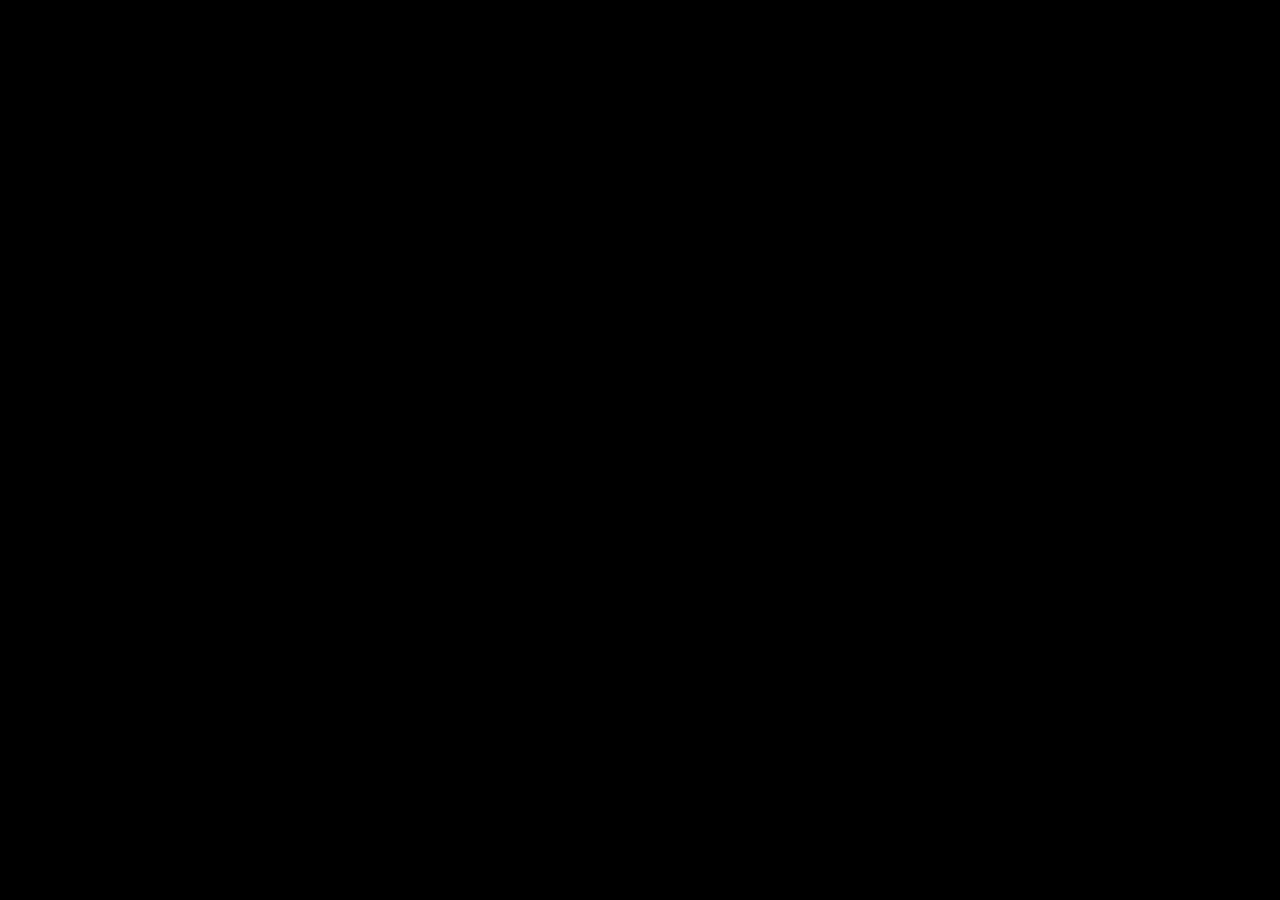
==== index.html @ 7324e09c "Add files via upload" ====
<!DOCTYPE html>
<html lang="en">
<head>
    <meta charset="UTF-8">
    <meta name="viewport" content="width=device-width, initial-scale=1.0">
    <title>Modern Launcher</title>
    <link rel="stylesheet" href="styles.css">
    <link rel="stylesheet" href="https://cdnjs.cloudflare.com/ajax/libs/font-awesome/6.0.0/css/all.min.css">
    <!-- Add Inter font -->
    <link href="https://fonts.googleapis.com/css2?family=Inter:wght@400;500;600&display=swap" rel="stylesheet">
</head>
<body>
    <div class="launcher-container">
        <div class="launcher">
            <div class="input-section">
                <div class="input-container">
                    <i class="fas fa-kiwi-bird input-icon"></i>
                    <input type="text" id="mind-input" placeholder="What's on your mind ?" class="mind-input">
                    <button class="speech-btn" aria-label="Speech input">
                        <i class="fas fa-microphone"></i>
                    </button>
                </div>
            </div>
            <div class="buttons">
                <button>Contextual Select</button>
                <button>Recall Something</button>
                <button>Assign Actions</button>
                <button>Physical Input</button>
            </div>
        </div>
        <!-- Add chat container -->
        <div class="chat-container">
            <button class="close-btn" aria-label="Close chat">
                <i class="fas fa-times"></i>
            </button>
            <div>
                <div class="chat-messages">
                    <!-- Messages will be added here -->
                </div>
                <div class="typing-indicator">
                    <span class="thinking-text">I'm thinking...</span>
                </div>
            </div>
        </div>
    </div>
    <script src="script.js"></script>
</body>
</html>
---- styles.css ----
body {
    margin: 0;
    padding: 0;
    min-height: 100vh;
    display: flex;
    justify-content: center;
    align-items: center;
    background-color: #000; /* Fallback */
    background-image: url('https://cdn.wallpaperhub.app/cloudcache/2/b/b/9/0/6/2bb9062555f5b2bf7e5a5f8d92dfb841ec6919e8.jpg');
    background-size: cover;
    background-position: center;
    background-repeat: no-repeat;
    font-family: 'Inter', sans-serif;
    font-weight: 500;
}

.launcher-container {
    width: 1080px;
    position: fixed;
    bottom: -100px;
    left: 50%;
    transform: translateX(-50%);
    opacity: 0;
    transition: all 0.6s cubic-bezier(0.34, 1.56, 0.64, 1);
    border-radius: 16px;
    background-color: rgba(30, 41, 59, 0.6);
    backdrop-filter: blur(10px);
    box-shadow: 0 10px 25px rgba(0, 0, 0, 0.3);
    padding: 2px;
    pointer-events: none;
}

.launcher-container::before {
    content: "";
    position: absolute;
    top: 0;
    left: 0;
    right: 0;
    bottom: 0;
    border-radius: 12px;
    padding: 2px;
    background: linear-gradient(30deg, #a78bfa, #7dd3fc);
    mask: linear-gradient(#fff 0 0) content-box, linear-gradient(#fff 0 0);
    -webkit-mask: linear-gradient(#fff 0 0) content-box, linear-gradient(#fff 0 0);
    -webkit-mask-composite: xor;
    mask-composite: exclude;
    pointer-events: none;
}

.launcher-container.visible {
    bottom: 40px;
    opacity: 1;
    pointer-events: all;
}

.launcher-container.hiding {
    bottom: -100px;
    opacity: 0;
    pointer-events: none;
}

/* Add new styles for expanded state */
.launcher.expanded + .launcher-container,
.launcher-container:has(.launcher.expanded) {
    width: 1080px;
    max-width: none;
}

.launcher {
    background-color: transparent;
    border-radius: 14px;
    padding: 10px;
    display: flex;
    align-items: center;
    gap: 10px;
    position: relative;
    width: 100%;
    height: 100%;
    box-sizing: border-box;
}

.launcher.expanded {
    width: 100%;
}

.launcher.expanded .input-section {
    width: 100%;
    position: absolute;
    left: 20px;
    right: 20px;
}

.launcher.expanded input {
    font-size: 18px;
    width: 100%;
}

.input-section {
    display: flex;
    align-items: center;
    flex: 0 1 600px;
    transition: all 0.6s cubic-bezier(0.34, 1.56, 0.64, 1);
}

.input-section.expanded {
    flex: 1;
    max-width: none;
    width: 100%;
}

.launcher.expanded .input-section {
    max-width: 100%;
}

.launcher.expanded .buttons {
    opacity: 0;
    transform: translateX(20px);
    pointer-events: none;
    position: absolute;
}

.icon {
    font-size: 20px;
}

.input-container {
    position: relative;
    width: 100%;
    border-radius: 8px;
    overflow: hidden;
    background-color: rgba(0, 0, 0, 0.3);
    display: flex;
    align-items: center;
    padding-left: 36px;
    transition: background-color 0.3s ease;
}

/* Update hover effect */
.input-container::before {
    content: '';
    position: absolute;
    inset: 0;
    background: linear-gradient(30deg, #a78bfa, #7dd3fc);
    opacity: 0;
    transition: opacity 0.6s cubic-bezier(0.34, 1.56, 0.64, 1);
    z-index: 0;
}

/* Only show gradient on hover when not focused */
.input-container:hover:not(:has(input:focus))::before {
    opacity: 1;
}

/* Change background color when focused */
.input-container:has(input:focus) {
    background-color: #140f28;
}

.mind-input {
    width: 100%;
    background-color: transparent;
    border: none;
    color: #fff;
    font-size: 14px;
    font-weight: 500;
    padding: 12px 20px;
    height: 14px;
    transition: all 0.6s cubic-bezier(0.34, 1.56, 0.64, 1);
    position: relative;
    z-index: 1;
    font-family: 'Inter', sans-serif;
}

.mind-input:focus {
    outline: none;
    background: transparent;
}

/* Remove old hover styles */
.input-container:hover {
    background-color: transparent;
}

/* Keep placeholder styles */
.mind-input::placeholder {
    color: #888;
    transition: color 0.6s cubic-bezier(0.34, 1.56, 0.64, 1);
    font-weight: 500;
}

.input-container:hover .mind-input::placeholder {
    color: #fff;
}

.input-icon {
    position: absolute;
    left: 12px;
    color: #FFD93D;
    font-size: 14px;
    transition: color 0.6s cubic-bezier(0.34, 1.56, 0.64, 1);
    z-index: 2;
    pointer-events: none;
    text-shadow: 0 1px 2px rgba(0, 0, 0, 0.1);
}

.buttons {
    display: flex;
    gap: 10px;
    flex: 1;
    justify-content: flex-end;
    transition: opacity 0.6s cubic-bezier(0.34, 1.56, 0.64, 1);
}

.buttons.hidden {
    opacity: 0;
    pointer-events: none;
    position: absolute;
    right: 0;
}

button {
    flex: 1;
    max-width: 160px;
    background-color: rgba(0, 0, 0, 0.3) ;
    border: none;
    padding: 12px 20px;
    border-radius: 8px;
    color: #fff;
    font-size: 14px;
    cursor: pointer;
    transition: all 0.6s cubic-bezier(0.34, 1.56, 0.64, 1);
    white-space: nowrap;
    position: relative;
    z-index: 1;
    overflow: hidden;
    display: flex;
    align-items: center;
    justify-content: center;
    text-align: center;
    font-weight: 500;
    font-family: 'Inter', sans-serif;
}

/* Update button hover gradient */
button::before {
    content: '';
    position: absolute;
    top: 0;
    left: 0;
    width: 100%;
    height: 100%;
    background: linear-gradient(30deg, #a78bfa, #7dd3fc);
    opacity: 0;
    transition: opacity 0.6s cubic-bezier(0.34, 1.56, 0.64, 1);
    z-index: -1;
}

button:hover::before {
    opacity: 1;
}

/* Update active state to match hover effect */
button.active::before {
    opacity: 1;
}

@media (max-width: 900px) {
    .launcher {
        flex-direction: column;
        align-items: stretch;
    }
    
    .buttons {
        flex-wrap: wrap;
        justify-content: center;
    }
    
    button {
        flex: 1;
        min-width: 150px;
    }
}

/* Remove hover color change since we want the icon to stay colored */
.input-container:hover .input-icon {
    color: #FFD93D;
}

.speech-btn {
    position: absolute;
    right: 12px;
    top: 50%;
    transform: translateY(-50%);
    background: transparent;
    border: none;
    color: #FFFFFF;
    cursor: pointer;
    padding: 8px;
    opacity: 0;
    transition: opacity 0.6s cubic-bezier(0.34, 1.56, 0.64, 1);
    z-index: 1;
}

.mind-input:focus + .speech-btn {
    opacity: 1;
}

.chat-container {
    position: absolute;
    bottom: calc(100% + 8px);
    left: 0;
    right: 0;
    width: 100%;
    background-color: #1b1b1b;
    border-radius: 14px;
    height: 0;
    transform-origin: bottom;
    transform: translateY(20px) scaleY(0);
    opacity: 0;
    transition: transform 0.5s ease-out, opacity 0.4s ease-out, height 0.5s ease-out;
    overflow: visible;
    will-change: transform, opacity, height;
}

.chat-container > div {
    overflow: hidden;
    background-color: #1b1b1b;
    height: 100%;
    width: 100%;
    padding: 20px;
    box-sizing: border-box;
    display: flex;
    flex-direction: column;
    border: 2px solid transparent;
    border-radius: 14px;
    background-image: linear-gradient(#0d0d0d, #291e36), 
                      linear-gradient(30deg, #a78bfa, #7dd3fc);
    background-origin: border-box;
    background-clip: padding-box, border-box;
}

.chat-container.expanded {
    height: calc(70vh - 100px);
    max-height: 600px;
    transform: translateY(0) scaleY(1);
    opacity: 1;
    padding: 0;
    display: flex;
    flex-direction: column;
}

.chat-messages {
    opacity: 0;
    transition: opacity 0.3s ease;
    overflow-y: auto;
    flex: 1;
    display: flex;
    flex-direction: column;
    gap: 16px;
    padding-right: 10px;
    margin-bottom: 10px;
}

.chat-container.expanded .chat-messages {
    opacity: 1;
    transition-delay: 0.3s;
}

/* Add fade-in animation for messages */
@keyframes fadeIn {
    from {
        opacity: 0;
        transform: translateY(10px);
    }
    to {
        opacity: 1;
        transform: translateY(0);
    }
}

.message {
    margin-bottom: 0;
    padding: 16px 20px;
    border-radius: 12px;
    max-width: 80%;
    font-size: 14px;
    line-height: 1.5;
    box-shadow: 0 2px 4px rgba(0, 0, 0, 0.1);
    animation: fadeIn 0.3s ease-out forwards;
}

.user-message {
    background-color: #45b3e0;
    margin-left: auto;
    color: #fff;
}

.ai-message {
    background-color: #3a3a3a;
    margin-right: auto;
    color: #fff;
    position: relative;
    opacity: 0; /* Start invisible */
    animation: fadeIn 0.5s ease-out 0.2s forwards; /* Delay the animation slightly */
}

/* Style scrollbar */
.chat-messages::-webkit-scrollbar {
    width: 8px;
}

.chat-messages::-webkit-scrollbar-track {
    background: transparent;
}

.chat-messages::-webkit-scrollbar-thumb {
    background: rgba(255, 255, 255, 0.2);
    border-radius: 4px;
}

.chat-messages::-webkit-scrollbar-thumb:hover {
    background: rgba(255, 255, 255, 0.3);
}

/* Update launcher container when chat is expanded */
.launcher-container.chat-active {
    bottom: 40px;
    transform: translateX(-50%);
}

.typing-indicator {
    display: none;
    margin-right: auto;
    margin-top: 0;
    flex-shrink: 0;
}

.typing-indicator.visible {
    display: block;
}

.thinking-text {
    color: rgba(255, 255, 255, 0.5);
    font-size: 14px;
    font-style: italic;
    padding-left: 4px;
}

/* Remove old dots styles */
.dots {
    display: none;
}

.close-btn {
    position: absolute;
    top: 0;
    right: -48px;
    background-color: #1b1b1b;
    border: none;
    width: 32px;
    height: 32px;
    border-radius: 50%;
    cursor: pointer;
    padding: 0;
    display: flex;
    align-items: center;
    justify-content: center;
    z-index: 10;
    opacity: 0;
    transform: translateY(10px);
    transition: all 0.3s ease;
    /* Add gradient border */
    background-image: linear-gradient(#1b1b1b, #1b1b1b), 
                      linear-gradient(30deg, #a78bfa, #7dd3fc);
    background-origin: border-box;
    background-clip: padding-box, border-box;
    padding: 2px; /* Increased from 1px to 2px */
}

/* Make the icon slightly smaller to accommodate thicker border */
.close-btn i {
    color: rgba(255, 255, 255, 0.6);
    font-size: 14px; /* Reduced from 12px to 11px */
    transition: color 0.3s ease;
}

.close-btn:hover i {
    color: #fff;
}

/* Show button when chat is expanded */
.chat-container.expanded .close-btn {
    opacity: 1;
    transform: translateY(0);
}

/* Fix input box hover effect */
.chat-input {
    background-image: linear-gradient(#1b1b1b, #1b1b1b), 
                      linear-gradient(30deg, #a78bfa, #7dd3fc);
    background-origin: border-box;
    background-clip: padding-box, border-box;
    transition: all 0.3s ease;
}

.chat-input:hover {
    background-image: linear-gradient(#1b1b1b, #1b1b1b), 
                      linear-gradient(30deg, #a78bfa, #7dd3fc);
    border-color: transparent;
}

.chat-input:focus {
    background-image: linear-gradient(#1b1b1b, #1b1b1b), 
                      linear-gradient(30deg, #a78bfa, #7dd3fc);
    border-color: transparent;
    outline: none;
}

/* Separate transitions for closing */
.chat-container.closing {
    transform: translateY(20px) scaleY(0);
    opacity: 0;
    height: 0;
    transition: transform 0.3s ease-in, opacity 0.3s ease-in, height 0.3s ease-in;
}
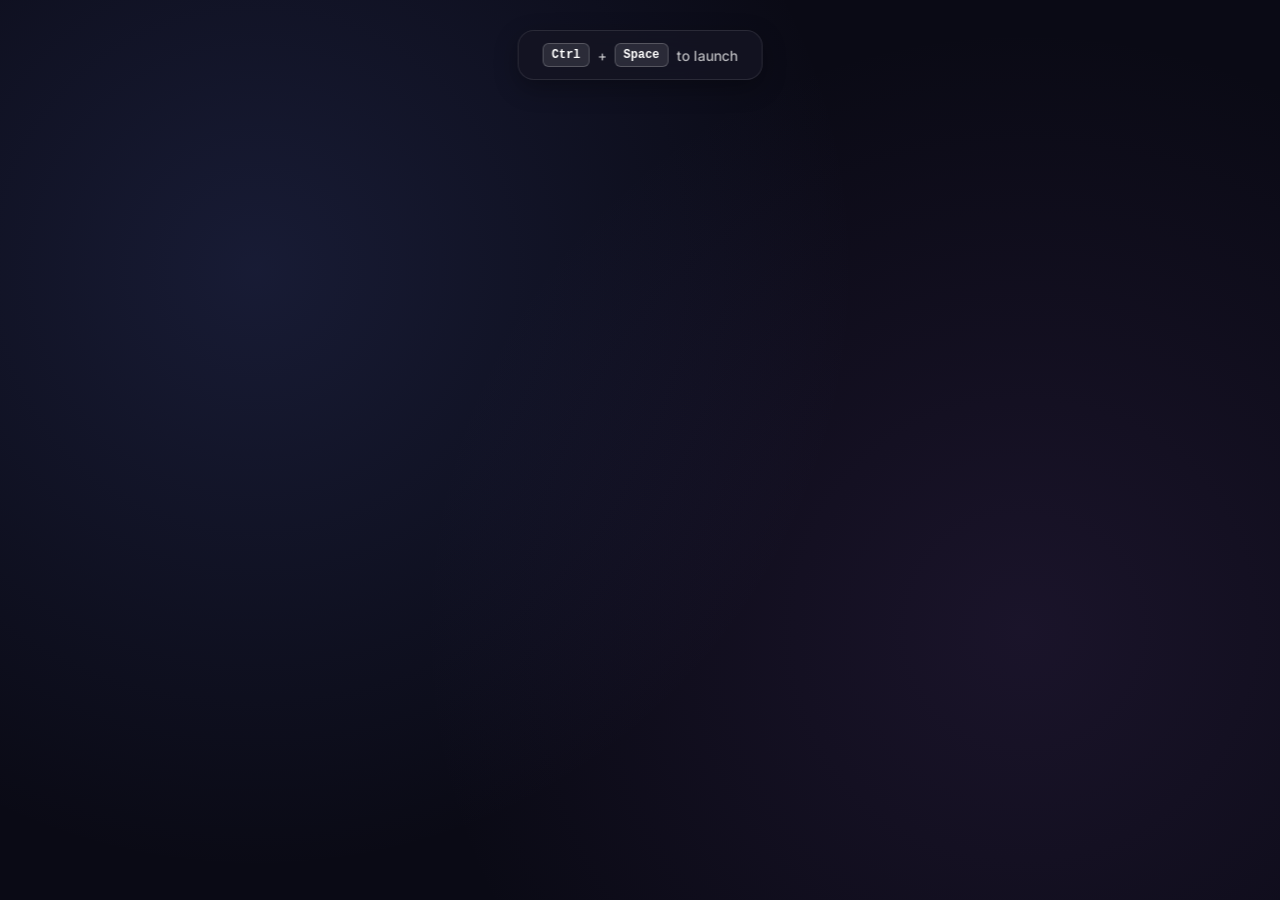
==== commit 0dfbb8d4: "Complete redesign of AI Launcher with modern UI/UX Major improvements: - Redesigned HTML structure w" ====
--- a/index.html
+++ b/index.html
@@ -3,46 +3,139 @@
 <head>
     <meta charset="UTF-8">
     <meta name="viewport" content="width=device-width, initial-scale=1.0">
-    <title>Modern Launcher</title>
+    <title>AI Command Launcher</title>
     <link rel="stylesheet" href="styles.css">
     <link rel="stylesheet" href="https://cdnjs.cloudflare.com/ajax/libs/font-awesome/6.0.0/css/all.min.css">
-    <!-- Add Inter font -->
-    <link href="https://fonts.googleapis.com/css2?family=Inter:wght@400;500;600&display=swap" rel="stylesheet">
+    <link href="https://fonts.googleapis.com/css2?family=Inter:wght@300;400;500;600;700&display=swap" rel="stylesheet">
 </head>
 <body>
+    <!-- Hint text for activation -->
+    <div class="activation-hint">
+        <span class="hint-key">Ctrl</span> + <span class="hint-key">Space</span> to launch
+    </div>
+
     <div class="launcher-container">
+        <!-- Main launcher interface -->
         <div class="launcher">
+            <!-- Search input section -->
             <div class="input-section">
                 <div class="input-container">
-                    <i class="fas fa-kiwi-bird input-icon"></i>
-                    <input type="text" id="mind-input" placeholder="What's on your mind ?" class="mind-input">
-                    <button class="speech-btn" aria-label="Speech input">
-                        <i class="fas fa-microphone"></i>
+                    <i class="fas fa-search input-icon"></i>
+                    <input
+                        type="text"
+                        id="command-input"
+                        placeholder="Type a command or ask anything..."
+                        class="command-input"
+                        autocomplete="off"
+                        spellcheck="false"
+                    >
+                    <div class="input-actions">
+                        <button class="action-btn mic-btn" aria-label="Voice input" title="Voice input">
+                            <i class="fas fa-microphone"></i>
+                        </button>
+                        <button class="action-btn settings-btn" aria-label="Settings" title="Settings">
+                            <i class="fas fa-cog"></i>
+                        </button>
+                    </div>
+                </div>
+            </div>
+
+            <!-- Command suggestions/quick actions -->
+            <div class="suggestions-section">
+                <div class="section-header">
+                    <i class="fas fa-bolt"></i>
+                    <span>Quick Actions</span>
+                </div>
+                <div class="suggestions-grid">
+                    <button class="suggestion-card" data-command="analyze">
+                        <div class="card-icon">
+                            <i class="fas fa-brain"></i>
+                        </div>
+                        <div class="card-content">
+                            <div class="card-title">AI Analyze</div>
+                            <div class="card-desc">Analyze context</div>
+                        </div>
+                    </button>
+                    <button class="suggestion-card" data-command="search">
+                        <div class="card-icon">
+                            <i class="fas fa-search"></i>
+                        </div>
+                        <div class="card-content">
+                            <div class="card-title">Smart Search</div>
+                            <div class="card-desc">Find anything</div>
+                        </div>
+                    </button>
+                    <button class="suggestion-card" data-command="generate">
+                        <div class="card-icon">
+                            <i class="fas fa-magic"></i>
+                        </div>
+                        <div class="card-content">
+                            <div class="card-title">Generate</div>
+                            <div class="card-desc">Create content</div>
+                        </div>
+                    </button>
+                    <button class="suggestion-card" data-command="assistant">
+                        <div class="card-icon">
+                            <i class="fas fa-robot"></i>
+                        </div>
+                        <div class="card-content">
+                            <div class="card-title">AI Assistant</div>
+                            <div class="card-desc">Get help</div>
+                        </div>
                     </button>
                 </div>
             </div>
-            <div class="buttons">
-                <button>Contextual Select</button>
-                <button>Recall Something</button>
-                <button>Assign Actions</button>
-                <button>Physical Input</button>
+
+            <!-- Recent commands section -->
+            <div class="recent-section">
+                <div class="section-header">
+                    <i class="fas fa-history"></i>
+                    <span>Recent</span>
+                </div>
+                <div class="recent-items" id="recent-items">
+                    <!-- Recent items will be populated here -->
+                    <div class="empty-state">
+                        <i class="fas fa-clock"></i>
+                        <span>No recent commands</span>
+                    </div>
+                </div>
             </div>
         </div>
-        <!-- Add chat container -->
+
+        <!-- AI Chat interface -->
         <div class="chat-container">
-            <button class="close-btn" aria-label="Close chat">
-                <i class="fas fa-times"></i>
-            </button>
-            <div>
-                <div class="chat-messages">
+            <div class="chat-header">
+                <div class="chat-title">
+                    <i class="fas fa-comments"></i>
+                    <span>AI Assistant</span>
+                </div>
+                <button class="close-btn" aria-label="Close chat">
+                    <i class="fas fa-times"></i>
+                </button>
+            </div>
+            <div class="chat-content">
+                <div class="chat-messages" id="chat-messages">
                     <!-- Messages will be added here -->
                 </div>
                 <div class="typing-indicator">
-                    <span class="thinking-text">I'm thinking...</span>
+                    <div class="typing-dots">
+                        <span></span>
+                        <span></span>
+                        <span></span>
+                    </div>
+                    <span class="typing-text">AI is thinking...</span>
                 </div>
             </div>
         </div>
+
+        <!-- Keyboard shortcuts hint -->
+        <div class="shortcuts-hint">
+            <span><kbd>↑</kbd><kbd>↓</kbd> Navigate</span>
+            <span><kbd>Enter</kbd> Select</span>
+            <span><kbd>Esc</kbd> Close</span>
+        </div>
     </div>
+
     <script src="script.js"></script>
 </body>
 </html> 
--- a/styles.css
+++ b/styles.css
@@ -1,373 +1,521 @@
-body {
+/* ===========================
+   Global Styles & Reset
+   =========================== */
+* {
     margin: 0;
     padding: 0;
+    box-sizing: border-box;
+}
+
+:root {
+    /* Color Palette */
+    --primary-gradient: linear-gradient(135deg, #667eea 0%, #764ba2 50%, #f093fb 100%);
+    --secondary-gradient: linear-gradient(135deg, #4facfe 0%, #00f2fe 100%);
+    --accent-color: #667eea;
+    --accent-color-light: #8b9bff;
+
+    /* Background Colors */
+    --bg-dark: #0f0f1e;
+    --bg-darker: #0a0a15;
+    --bg-card: rgba(20, 20, 35, 0.85);
+    --bg-card-hover: rgba(30, 30, 50, 0.9);
+
+    /* Text Colors */
+    --text-primary: #ffffff;
+    --text-secondary: rgba(255, 255, 255, 0.7);
+    --text-muted: rgba(255, 255, 255, 0.5);
+
+    /* Effects */
+    --blur-amount: 20px;
+    --shadow-sm: 0 2px 8px rgba(0, 0, 0, 0.2);
+    --shadow-md: 0 8px 24px rgba(0, 0, 0, 0.3);
+    --shadow-lg: 0 16px 48px rgba(0, 0, 0, 0.4);
+    --shadow-glow: 0 0 40px rgba(102, 126, 234, 0.3);
+
+    /* Border Radius */
+    --radius-sm: 8px;
+    --radius-md: 12px;
+    --radius-lg: 16px;
+    --radius-xl: 20px;
+
+    /* Transitions */
+    --transition-fast: 0.2s cubic-bezier(0.4, 0, 0.2, 1);
+    --transition-normal: 0.3s cubic-bezier(0.4, 0, 0.2, 1);
+    --transition-slow: 0.5s cubic-bezier(0.4, 0, 0.2, 1);
+    --transition-bounce: 0.6s cubic-bezier(0.34, 1.56, 0.64, 1);
+}
+
+body {
+    font-family: 'Inter', -apple-system, BlinkMacSystemFont, 'Segoe UI', Roboto, sans-serif;
     min-height: 100vh;
     display: flex;
     justify-content: center;
     align-items: center;
-    background-color: #000; /* Fallback */
-    background-image: url('https://cdn.wallpaperhub.app/cloudcache/2/b/b/9/0/6/2bb9062555f5b2bf7e5a5f8d92dfb841ec6919e8.jpg');
-    background-size: cover;
-    background-position: center;
+    background: var(--bg-darker);
+    background-image:
+        radial-gradient(circle at 20% 30%, rgba(102, 126, 234, 0.15) 0%, transparent 50%),
+        radial-gradient(circle at 80% 70%, rgba(118, 75, 162, 0.15) 0%, transparent 50%),
+        url('https://cdn.wallpaperhub.app/cloudcache/2/b/b/9/0/6/2bb9062555f5b2bf7e5a5f8d92dfb841ec6919e8.jpg');
+    background-size: 100% 100%, 100% 100%, cover;
+    background-position: center, center, center;
     background-repeat: no-repeat;
-    font-family: 'Inter', sans-serif;
-    font-weight: 500;
-}
-
-.launcher-container {
-    width: 1080px;
+    color: var(--text-primary);
+    overflow: hidden;
+}
+
+/* ===========================
+   Activation Hint
+   =========================== */
+.activation-hint {
     position: fixed;
-    bottom: -100px;
+    top: 30px;
     left: 50%;
     transform: translateX(-50%);
+    display: flex;
+    align-items: center;
+    gap: 8px;
+    padding: 12px 24px;
+    background: var(--bg-card);
+    backdrop-filter: blur(var(--blur-amount));
+    border-radius: var(--radius-lg);
+    border: 1px solid rgba(255, 255, 255, 0.1);
+    color: var(--text-secondary);
+    font-size: 14px;
+    font-weight: 500;
+    box-shadow: var(--shadow-md);
+    opacity: 1;
+    transition: opacity var(--transition-normal);
+    z-index: 999;
+}
+
+.activation-hint.hidden {
     opacity: 0;
-    transition: all 0.6s cubic-bezier(0.34, 1.56, 0.64, 1);
-    border-radius: 16px;
-    background-color: rgba(30, 41, 59, 0.6);
-    backdrop-filter: blur(10px);
-    box-shadow: 0 10px 25px rgba(0, 0, 0, 0.3);
-    padding: 2px;
     pointer-events: none;
 }
 
-.launcher-container::before {
-    content: "";
+.hint-key {
+    padding: 4px 8px;
+    background: rgba(255, 255, 255, 0.1);
+    border-radius: 6px;
+    font-family: 'SF Mono', 'Monaco', 'Courier New', monospace;
+    font-size: 12px;
+    font-weight: 600;
+    color: var(--text-primary);
+    border: 1px solid rgba(255, 255, 255, 0.2);
+}
+
+/* ===========================
+   Launcher Container
+   =========================== */
+.launcher-container {
+    width: 700px;
+    max-width: 90vw;
+    position: fixed;
+    top: 50%;
+    left: 50%;
+    transform: translate(-50%, -50%) scale(0.9);
+    opacity: 0;
+    visibility: hidden;
+    transition:
+        opacity var(--transition-slow),
+        transform var(--transition-slow),
+        visibility 0s linear 0.5s;
+    z-index: 1000;
+}
+
+.launcher-container.visible {
+    opacity: 1;
+    visibility: visible;
+    transform: translate(-50%, -50%) scale(1);
+    transition:
+        opacity var(--transition-slow),
+        transform var(--transition-slow),
+        visibility 0s;
+}
+
+/* ===========================
+   Main Launcher
+   =========================== */
+.launcher {
+    background: var(--bg-card);
+    backdrop-filter: blur(var(--blur-amount));
+    border-radius: var(--radius-xl);
+    border: 1px solid rgba(255, 255, 255, 0.1);
+    box-shadow: var(--shadow-lg), var(--shadow-glow);
+    padding: 24px;
+    position: relative;
+    overflow: hidden;
+}
+
+.launcher::before {
+    content: '';
     position: absolute;
     top: 0;
     left: 0;
     right: 0;
-    bottom: 0;
-    border-radius: 12px;
-    padding: 2px;
-    background: linear-gradient(30deg, #a78bfa, #7dd3fc);
-    mask: linear-gradient(#fff 0 0) content-box, linear-gradient(#fff 0 0);
-    -webkit-mask: linear-gradient(#fff 0 0) content-box, linear-gradient(#fff 0 0);
-    -webkit-mask-composite: xor;
-    mask-composite: exclude;
-    pointer-events: none;
-}
-
-.launcher-container.visible {
-    bottom: 40px;
-    opacity: 1;
-    pointer-events: all;
-}
-
-.launcher-container.hiding {
-    bottom: -100px;
-    opacity: 0;
-    pointer-events: none;
-}
-
-/* Add new styles for expanded state */
-.launcher.expanded + .launcher-container,
-.launcher-container:has(.launcher.expanded) {
-    width: 1080px;
-    max-width: none;
-}
-
-.launcher {
-    background-color: transparent;
-    border-radius: 14px;
-    padding: 10px;
-    display: flex;
-    align-items: center;
-    gap: 10px;
-    position: relative;
-    width: 100%;
-    height: 100%;
-    box-sizing: border-box;
-}
-
-.launcher.expanded {
-    width: 100%;
-}
-
-.launcher.expanded .input-section {
-    width: 100%;
-    position: absolute;
-    left: 20px;
-    right: 20px;
-}
-
-.launcher.expanded input {
-    font-size: 18px;
-    width: 100%;
-}
-
+    height: 1px;
+    background: linear-gradient(90deg,
+        transparent 0%,
+        rgba(102, 126, 234, 0.5) 50%,
+        transparent 100%
+    );
+    opacity: 0.6;
+}
+
+/* ===========================
+   Input Section
+   =========================== */
 .input-section {
-    display: flex;
-    align-items: center;
-    flex: 0 1 600px;
-    transition: all 0.6s cubic-bezier(0.34, 1.56, 0.64, 1);
-}
-
-.input-section.expanded {
-    flex: 1;
-    max-width: none;
-    width: 100%;
-}
-
-.launcher.expanded .input-section {
-    max-width: 100%;
-}
-
-.launcher.expanded .buttons {
-    opacity: 0;
-    transform: translateX(20px);
-    pointer-events: none;
-    position: absolute;
-}
-
-.icon {
-    font-size: 20px;
+    margin-bottom: 24px;
 }
 
 .input-container {
     position: relative;
-    width: 100%;
-    border-radius: 8px;
-    overflow: hidden;
-    background-color: rgba(0, 0, 0, 0.3);
-    display: flex;
-    align-items: center;
-    padding-left: 36px;
-    transition: background-color 0.3s ease;
-}
-
-/* Update hover effect */
-.input-container::before {
-    content: '';
-    position: absolute;
-    inset: 0;
-    background: linear-gradient(30deg, #a78bfa, #7dd3fc);
-    opacity: 0;
-    transition: opacity 0.6s cubic-bezier(0.34, 1.56, 0.64, 1);
-    z-index: 0;
-}
-
-/* Only show gradient on hover when not focused */
-.input-container:hover:not(:has(input:focus))::before {
-    opacity: 1;
-}
-
-/* Change background color when focused */
-.input-container:has(input:focus) {
-    background-color: #140f28;
-}
-
-.mind-input {
-    width: 100%;
-    background-color: transparent;
-    border: none;
-    color: #fff;
-    font-size: 14px;
-    font-weight: 500;
-    padding: 12px 20px;
-    height: 14px;
-    transition: all 0.6s cubic-bezier(0.34, 1.56, 0.64, 1);
-    position: relative;
-    z-index: 1;
-    font-family: 'Inter', sans-serif;
-}
-
-.mind-input:focus {
-    outline: none;
-    background: transparent;
-}
-
-/* Remove old hover styles */
+    display: flex;
+    align-items: center;
+    background: rgba(255, 255, 255, 0.05);
+    border: 2px solid transparent;
+    border-radius: var(--radius-md);
+    padding: 0 16px;
+    transition: all var(--transition-normal);
+}
+
 .input-container:hover {
-    background-color: transparent;
-}
-
-/* Keep placeholder styles */
-.mind-input::placeholder {
-    color: #888;
-    transition: color 0.6s cubic-bezier(0.34, 1.56, 0.64, 1);
-    font-weight: 500;
-}
-
-.input-container:hover .mind-input::placeholder {
-    color: #fff;
+    background: rgba(255, 255, 255, 0.08);
+    border-color: rgba(102, 126, 234, 0.3);
+}
+
+.input-container:focus-within {
+    background: rgba(255, 255, 255, 0.08);
+    border-color: var(--accent-color);
+    box-shadow: 0 0 0 4px rgba(102, 126, 234, 0.1);
 }
 
 .input-icon {
-    position: absolute;
-    left: 12px;
-    color: #FFD93D;
-    font-size: 14px;
-    transition: color 0.6s cubic-bezier(0.34, 1.56, 0.64, 1);
-    z-index: 2;
-    pointer-events: none;
-    text-shadow: 0 1px 2px rgba(0, 0, 0, 0.1);
-}
-
-.buttons {
-    display: flex;
-    gap: 10px;
+    color: var(--accent-color-light);
+    font-size: 16px;
+    margin-right: 12px;
+    opacity: 0.8;
+}
+
+.command-input {
     flex: 1;
-    justify-content: flex-end;
-    transition: opacity 0.6s cubic-bezier(0.34, 1.56, 0.64, 1);
-}
-
-.buttons.hidden {
-    opacity: 0;
-    pointer-events: none;
-    position: absolute;
-    right: 0;
-}
-
-button {
-    flex: 1;
-    max-width: 160px;
-    background-color: rgba(0, 0, 0, 0.3) ;
-    border: none;
-    padding: 12px 20px;
-    border-radius: 8px;
-    color: #fff;
-    font-size: 14px;
-    cursor: pointer;
-    transition: all 0.6s cubic-bezier(0.34, 1.56, 0.64, 1);
-    white-space: nowrap;
-    position: relative;
-    z-index: 1;
-    overflow: hidden;
-    display: flex;
-    align-items: center;
-    justify-content: center;
-    text-align: center;
-    font-weight: 500;
-    font-family: 'Inter', sans-serif;
-}
-
-/* Update button hover gradient */
-button::before {
-    content: '';
-    position: absolute;
-    top: 0;
-    left: 0;
-    width: 100%;
-    height: 100%;
-    background: linear-gradient(30deg, #a78bfa, #7dd3fc);
-    opacity: 0;
-    transition: opacity 0.6s cubic-bezier(0.34, 1.56, 0.64, 1);
-    z-index: -1;
-}
-
-button:hover::before {
-    opacity: 1;
-}
-
-/* Update active state to match hover effect */
-button.active::before {
-    opacity: 1;
-}
-
-@media (max-width: 900px) {
-    .launcher {
-        flex-direction: column;
-        align-items: stretch;
-    }
-    
-    .buttons {
-        flex-wrap: wrap;
-        justify-content: center;
-    }
-    
-    button {
-        flex: 1;
-        min-width: 150px;
-    }
-}
-
-/* Remove hover color change since we want the icon to stay colored */
-.input-container:hover .input-icon {
-    color: #FFD93D;
-}
-
-.speech-btn {
-    position: absolute;
-    right: 12px;
-    top: 50%;
-    transform: translateY(-50%);
     background: transparent;
     border: none;
-    color: #FFFFFF;
+    outline: none;
+    color: var(--text-primary);
+    font-size: 16px;
+    font-weight: 400;
+    padding: 16px 0;
+    font-family: 'Inter', sans-serif;
+}
+
+.command-input::placeholder {
+    color: var(--text-muted);
+}
+
+.input-actions {
+    display: flex;
+    gap: 8px;
+    margin-left: 12px;
+}
+
+.action-btn {
+    width: 36px;
+    height: 36px;
+    display: flex;
+    align-items: center;
+    justify-content: center;
+    background: transparent;
+    border: 1px solid rgba(255, 255, 255, 0.1);
+    border-radius: var(--radius-sm);
+    color: var(--text-secondary);
     cursor: pointer;
-    padding: 8px;
-    opacity: 0;
-    transition: opacity 0.6s cubic-bezier(0.34, 1.56, 0.64, 1);
-    z-index: 1;
-}
-
-.mind-input:focus + .speech-btn {
-    opacity: 1;
-}
-
+    transition: all var(--transition-fast);
+}
+
+.action-btn:hover {
+    background: rgba(255, 255, 255, 0.1);
+    border-color: rgba(255, 255, 255, 0.2);
+    color: var(--text-primary);
+    transform: translateY(-1px);
+}
+
+.action-btn:active {
+    transform: translateY(0);
+}
+
+/* ===========================
+   Section Headers
+   =========================== */
+.section-header {
+    display: flex;
+    align-items: center;
+    gap: 8px;
+    margin-bottom: 12px;
+    padding: 0 4px;
+    color: var(--text-secondary);
+    font-size: 13px;
+    font-weight: 600;
+    text-transform: uppercase;
+    letter-spacing: 0.5px;
+}
+
+.section-header i {
+    font-size: 12px;
+    opacity: 0.7;
+}
+
+/* ===========================
+   Suggestions Grid
+   =========================== */
+.suggestions-section {
+    margin-bottom: 24px;
+}
+
+.suggestions-grid {
+    display: grid;
+    grid-template-columns: repeat(2, 1fr);
+    gap: 10px;
+}
+
+.suggestion-card {
+    display: flex;
+    align-items: center;
+    gap: 12px;
+    background: rgba(255, 255, 255, 0.05);
+    border: 1px solid rgba(255, 255, 255, 0.1);
+    border-radius: var(--radius-md);
+    padding: 14px;
+    cursor: pointer;
+    transition: all var(--transition-normal);
+    text-align: left;
+}
+
+.suggestion-card:hover {
+    background: rgba(255, 255, 255, 0.1);
+    border-color: var(--accent-color);
+    transform: translateY(-2px);
+    box-shadow: var(--shadow-sm);
+}
+
+.suggestion-card:active {
+    transform: translateY(0);
+}
+
+.card-icon {
+    width: 40px;
+    height: 40px;
+    display: flex;
+    align-items: center;
+    justify-content: center;
+    background: var(--primary-gradient);
+    border-radius: var(--radius-sm);
+    color: white;
+    font-size: 18px;
+    flex-shrink: 0;
+}
+
+.card-content {
+    flex: 1;
+    min-width: 0;
+}
+
+.card-title {
+    font-size: 14px;
+    font-weight: 600;
+    color: var(--text-primary);
+    margin-bottom: 2px;
+}
+
+.card-desc {
+    font-size: 12px;
+    color: var(--text-muted);
+}
+
+/* ===========================
+   Recent Section
+   =========================== */
+.recent-section {
+    margin-bottom: 8px;
+}
+
+.recent-items {
+    display: flex;
+    flex-direction: column;
+    gap: 6px;
+}
+
+.recent-item {
+    display: flex;
+    align-items: center;
+    gap: 12px;
+    padding: 10px 12px;
+    background: rgba(255, 255, 255, 0.03);
+    border: 1px solid transparent;
+    border-radius: var(--radius-sm);
+    cursor: pointer;
+    transition: all var(--transition-fast);
+}
+
+.recent-item:hover {
+    background: rgba(255, 255, 255, 0.08);
+    border-color: rgba(255, 255, 255, 0.1);
+}
+
+.recent-item i {
+    color: var(--accent-color-light);
+    font-size: 14px;
+    width: 20px;
+    text-align: center;
+}
+
+.recent-item span {
+    flex: 1;
+    font-size: 13px;
+    color: var(--text-secondary);
+}
+
+.recent-item .recent-time {
+    font-size: 11px;
+    color: var(--text-muted);
+}
+
+.empty-state {
+    display: flex;
+    align-items: center;
+    justify-content: center;
+    gap: 8px;
+    padding: 24px;
+    color: var(--text-muted);
+    font-size: 13px;
+}
+
+.empty-state i {
+    font-size: 16px;
+    opacity: 0.5;
+}
+
+/* ===========================
+   Chat Container
+   =========================== */
 .chat-container {
     position: absolute;
-    bottom: calc(100% + 8px);
+    bottom: calc(100% + 12px);
     left: 0;
     right: 0;
-    width: 100%;
-    background-color: #1b1b1b;
-    border-radius: 14px;
-    height: 0;
-    transform-origin: bottom;
-    transform: translateY(20px) scaleY(0);
+    max-height: 0;
+    background: var(--bg-card);
+    backdrop-filter: blur(var(--blur-amount));
+    border-radius: var(--radius-xl);
+    border: 1px solid rgba(255, 255, 255, 0.1);
+    box-shadow: var(--shadow-lg);
+    overflow: hidden;
     opacity: 0;
-    transition: transform 0.5s ease-out, opacity 0.4s ease-out, height 0.5s ease-out;
-    overflow: visible;
-    will-change: transform, opacity, height;
-}
-
-.chat-container > div {
-    overflow: hidden;
-    background-color: #1b1b1b;
+    transform: translateY(20px);
+    transition:
+        max-height var(--transition-slow),
+        opacity var(--transition-normal),
+        transform var(--transition-slow);
+    pointer-events: none;
+}
+
+.chat-container.visible {
+    max-height: 500px;
+    opacity: 1;
+    transform: translateY(0);
+    pointer-events: all;
+}
+
+.chat-header {
+    display: flex;
+    align-items: center;
+    justify-content: space-between;
+    padding: 16px 20px;
+    border-bottom: 1px solid rgba(255, 255, 255, 0.1);
+    background: rgba(255, 255, 255, 0.03);
+}
+
+.chat-title {
+    display: flex;
+    align-items: center;
+    gap: 10px;
+    color: var(--text-primary);
+    font-size: 14px;
+    font-weight: 600;
+}
+
+.chat-title i {
+    color: var(--accent-color-light);
+}
+
+.close-btn {
+    width: 32px;
+    height: 32px;
+    display: flex;
+    align-items: center;
+    justify-content: center;
+    background: transparent;
+    border: 1px solid rgba(255, 255, 255, 0.1);
+    border-radius: 50%;
+    color: var(--text-secondary);
+    cursor: pointer;
+    transition: all var(--transition-fast);
+}
+
+.close-btn:hover {
+    background: rgba(255, 255, 255, 0.1);
+    color: var(--text-primary);
+    transform: rotate(90deg);
+}
+
+.chat-content {
+    display: flex;
+    flex-direction: column;
     height: 100%;
-    width: 100%;
+}
+
+.chat-messages {
+    flex: 1;
     padding: 20px;
-    box-sizing: border-box;
+    overflow-y: auto;
     display: flex;
     flex-direction: column;
-    border: 2px solid transparent;
-    border-radius: 14px;
-    background-image: linear-gradient(#0d0d0d, #291e36), 
-                      linear-gradient(30deg, #a78bfa, #7dd3fc);
-    background-origin: border-box;
-    background-clip: padding-box, border-box;
-}
-
-.chat-container.expanded {
-    height: calc(70vh - 100px);
-    max-height: 600px;
-    transform: translateY(0) scaleY(1);
-    opacity: 1;
-    padding: 0;
-    display: flex;
-    flex-direction: column;
-}
-
-.chat-messages {
-    opacity: 0;
-    transition: opacity 0.3s ease;
-    overflow-y: auto;
-    flex: 1;
-    display: flex;
-    flex-direction: column;
-    gap: 16px;
-    padding-right: 10px;
-    margin-bottom: 10px;
-}
-
-.chat-container.expanded .chat-messages {
-    opacity: 1;
-    transition-delay: 0.3s;
-}
-
-/* Add fade-in animation for messages */
-@keyframes fadeIn {
+    gap: 12px;
+    max-height: 400px;
+}
+
+/* Custom Scrollbar */
+.chat-messages::-webkit-scrollbar {
+    width: 6px;
+}
+
+.chat-messages::-webkit-scrollbar-track {
+    background: transparent;
+}
+
+.chat-messages::-webkit-scrollbar-thumb {
+    background: rgba(255, 255, 255, 0.2);
+    border-radius: 3px;
+}
+
+.chat-messages::-webkit-scrollbar-thumb:hover {
+    background: rgba(255, 255, 255, 0.3);
+}
+
+/* ===========================
+   Chat Messages
+   =========================== */
+.message {
+    max-width: 80%;
+    padding: 12px 16px;
+    border-radius: var(--radius-md);
+    font-size: 14px;
+    line-height: 1.5;
+    animation: messageSlideIn 0.3s ease-out;
+}
+
+@keyframes messageSlideIn {
     from {
         opacity: 0;
         transform: translateY(10px);
@@ -378,148 +526,200 @@
     }
 }
 
-.message {
-    margin-bottom: 0;
-    padding: 16px 20px;
-    border-radius: 12px;
-    max-width: 80%;
-    font-size: 14px;
-    line-height: 1.5;
-    box-shadow: 0 2px 4px rgba(0, 0, 0, 0.1);
-    animation: fadeIn 0.3s ease-out forwards;
-}
-
 .user-message {
-    background-color: #45b3e0;
-    margin-left: auto;
-    color: #fff;
+    background: var(--primary-gradient);
+    color: white;
+    align-self: flex-end;
+    border-bottom-right-radius: 4px;
 }
 
 .ai-message {
-    background-color: #3a3a3a;
-    margin-right: auto;
-    color: #fff;
-    position: relative;
-    opacity: 0; /* Start invisible */
-    animation: fadeIn 0.5s ease-out 0.2s forwards; /* Delay the animation slightly */
-}
-
-/* Style scrollbar */
-.chat-messages::-webkit-scrollbar {
-    width: 8px;
-}
-
-.chat-messages::-webkit-scrollbar-track {
-    background: transparent;
-}
-
-.chat-messages::-webkit-scrollbar-thumb {
-    background: rgba(255, 255, 255, 0.2);
-    border-radius: 4px;
-}
-
-.chat-messages::-webkit-scrollbar-thumb:hover {
-    background: rgba(255, 255, 255, 0.3);
-}
-
-/* Update launcher container when chat is expanded */
-.launcher-container.chat-active {
-    bottom: 40px;
-    transform: translateX(-50%);
-}
-
+    background: rgba(255, 255, 255, 0.08);
+    color: var(--text-primary);
+    align-self: flex-start;
+    border: 1px solid rgba(255, 255, 255, 0.1);
+    border-bottom-left-radius: 4px;
+}
+
+/* ===========================
+   Typing Indicator
+   =========================== */
 .typing-indicator {
     display: none;
-    margin-right: auto;
-    margin-top: 0;
-    flex-shrink: 0;
+    align-items: center;
+    gap: 12px;
+    padding: 12px 16px;
+    margin: 0 20px 16px 20px;
+    background: rgba(255, 255, 255, 0.05);
+    border-radius: var(--radius-md);
+    align-self: flex-start;
+    max-width: 200px;
 }
 
 .typing-indicator.visible {
-    display: block;
-}
-
-.thinking-text {
-    color: rgba(255, 255, 255, 0.5);
-    font-size: 14px;
+    display: flex;
+}
+
+.typing-dots {
+    display: flex;
+    gap: 4px;
+}
+
+.typing-dots span {
+    width: 8px;
+    height: 8px;
+    background: var(--accent-color-light);
+    border-radius: 50%;
+    animation: typingBounce 1.4s infinite ease-in-out;
+}
+
+.typing-dots span:nth-child(1) {
+    animation-delay: 0s;
+}
+
+.typing-dots span:nth-child(2) {
+    animation-delay: 0.2s;
+}
+
+.typing-dots span:nth-child(3) {
+    animation-delay: 0.4s;
+}
+
+@keyframes typingBounce {
+    0%, 60%, 100% {
+        transform: translateY(0);
+        opacity: 0.7;
+    }
+    30% {
+        transform: translateY(-6px);
+        opacity: 1;
+    }
+}
+
+.typing-text {
+    font-size: 13px;
+    color: var(--text-muted);
     font-style: italic;
-    padding-left: 4px;
-}
-
-/* Remove old dots styles */
-.dots {
-    display: none;
-}
-
-.close-btn {
-    position: absolute;
-    top: 0;
-    right: -48px;
-    background-color: #1b1b1b;
-    border: none;
-    width: 32px;
-    height: 32px;
-    border-radius: 50%;
-    cursor: pointer;
-    padding: 0;
+}
+
+/* ===========================
+   Keyboard Shortcuts Hint
+   =========================== */
+.shortcuts-hint {
     display: flex;
     align-items: center;
     justify-content: center;
-    z-index: 10;
-    opacity: 0;
-    transform: translateY(10px);
-    transition: all 0.3s ease;
-    /* Add gradient border */
-    background-image: linear-gradient(#1b1b1b, #1b1b1b), 
-                      linear-gradient(30deg, #a78bfa, #7dd3fc);
-    background-origin: border-box;
-    background-clip: padding-box, border-box;
-    padding: 2px; /* Increased from 1px to 2px */
-}
-
-/* Make the icon slightly smaller to accommodate thicker border */
-.close-btn i {
-    color: rgba(255, 255, 255, 0.6);
-    font-size: 14px; /* Reduced from 12px to 11px */
-    transition: color 0.3s ease;
-}
-
-.close-btn:hover i {
-    color: #fff;
-}
-
-/* Show button when chat is expanded */
-.chat-container.expanded .close-btn {
-    opacity: 1;
-    transform: translateY(0);
-}
-
-/* Fix input box hover effect */
-.chat-input {
-    background-image: linear-gradient(#1b1b1b, #1b1b1b), 
-                      linear-gradient(30deg, #a78bfa, #7dd3fc);
-    background-origin: border-box;
-    background-clip: padding-box, border-box;
-    transition: all 0.3s ease;
-}
-
-.chat-input:hover {
-    background-image: linear-gradient(#1b1b1b, #1b1b1b), 
-                      linear-gradient(30deg, #a78bfa, #7dd3fc);
-    border-color: transparent;
-}
-
-.chat-input:focus {
-    background-image: linear-gradient(#1b1b1b, #1b1b1b), 
-                      linear-gradient(30deg, #a78bfa, #7dd3fc);
-    border-color: transparent;
-    outline: none;
-}
-
-/* Separate transitions for closing */
-.chat-container.closing {
-    transform: translateY(20px) scaleY(0);
-    opacity: 0;
-    height: 0;
-    transition: transform 0.3s ease-in, opacity 0.3s ease-in, height 0.3s ease-in;
-} +    gap: 16px;
+    margin-top: 12px;
+    padding: 10px;
+    font-size: 12px;
+    color: var(--text-muted);
+}
+
+.shortcuts-hint span {
+    display: flex;
+    align-items: center;
+    gap: 6px;
+}
+
+kbd {
+    padding: 4px 8px;
+    background: rgba(255, 255, 255, 0.1);
+    border: 1px solid rgba(255, 255, 255, 0.2);
+    border-radius: 4px;
+    font-family: 'SF Mono', 'Monaco', 'Courier New', monospace;
+    font-size: 11px;
+    font-weight: 600;
+    color: var(--text-primary);
+}
+
+/* ===========================
+   Responsive Design
+   =========================== */
+@media (max-width: 768px) {
+    .launcher-container {
+        width: 95vw;
+        max-width: 95vw;
+    }
+
+    .launcher {
+        padding: 16px;
+    }
+
+    .suggestions-grid {
+        grid-template-columns: 1fr;
+    }
+
+    .activation-hint {
+        top: 20px;
+        font-size: 12px;
+        padding: 8px 16px;
+    }
+
+    .shortcuts-hint {
+        flex-wrap: wrap;
+        gap: 8px;
+    }
+}
+
+@media (max-width: 480px) {
+    .command-input {
+        font-size: 14px;
+    }
+
+    .card-title {
+        font-size: 13px;
+    }
+
+    .card-desc {
+        font-size: 11px;
+    }
+
+    .input-actions {
+        gap: 4px;
+    }
+
+    .action-btn {
+        width: 32px;
+        height: 32px;
+    }
+}
+
+/* ===========================
+   Animations & Effects
+   =========================== */
+@keyframes fadeInUp {
+    from {
+        opacity: 0;
+        transform: translateY(20px);
+    }
+    to {
+        opacity: 1;
+        transform: translateY(0);
+    }
+}
+
+@keyframes pulse {
+    0%, 100% {
+        opacity: 1;
+    }
+    50% {
+        opacity: 0.5;
+    }
+}
+
+.animate-in {
+    animation: fadeInUp 0.4s ease-out;
+}
+
+/* ===========================
+   Utility Classes
+   =========================== */
+.hidden {
+    display: none !important;
+}
+
+.invisible {
+    opacity: 0 !important;
+    pointer-events: none !important;
+}
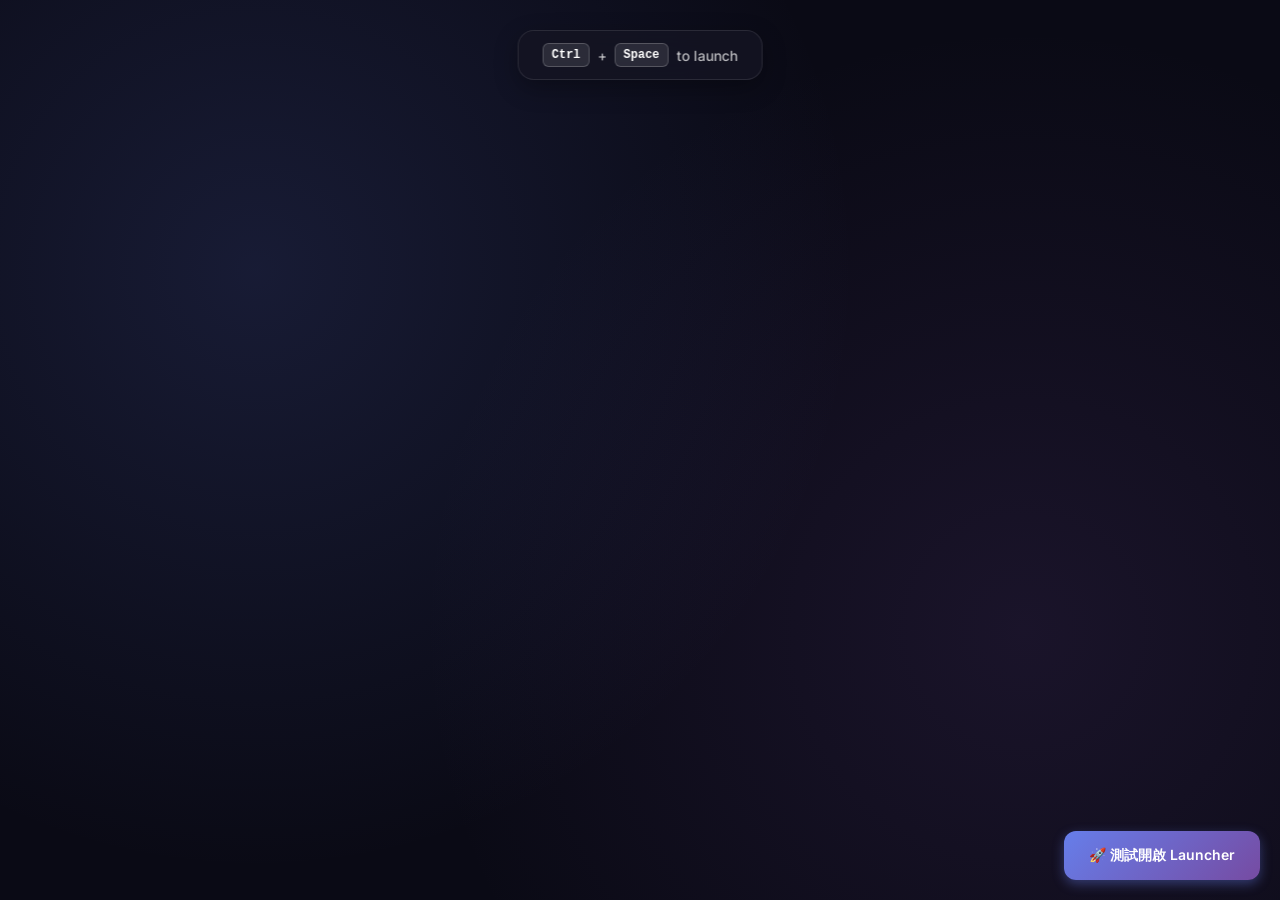
==== commit b3f99a25: "添加測試按鈕和增強的除錯功能 新增功能： - 右下角添加「🚀 測試開啟 Launcher」按鈕 - 可直接點擊按鈕開啟 launcher，無需快捷鍵 - 增強的鍵盤事件記錄功能  除錯改進： - 記錄" ====
--- a/index.html
+++ b/index.html
@@ -13,6 +13,26 @@
     <div class="activation-hint">
         <span class="hint-key">Ctrl</span> + <span class="hint-key">Space</span> to launch
     </div>
+
+    <!-- Test button for debugging -->
+    <button id="test-toggle-btn" style="
+        position: fixed;
+        bottom: 20px;
+        right: 20px;
+        padding: 15px 25px;
+        background: linear-gradient(135deg, #667eea 0%, #764ba2 100%);
+        color: white;
+        border: none;
+        border-radius: 12px;
+        cursor: pointer;
+        font-size: 14px;
+        font-weight: 600;
+        box-shadow: 0 4px 12px rgba(102, 126, 234, 0.4);
+        z-index: 9999;
+        font-family: 'Inter', sans-serif;
+    ">
+        🚀 測試開啟 Launcher
+    </button>
 
     <div class="launcher-container">
         <!-- Main launcher interface -->
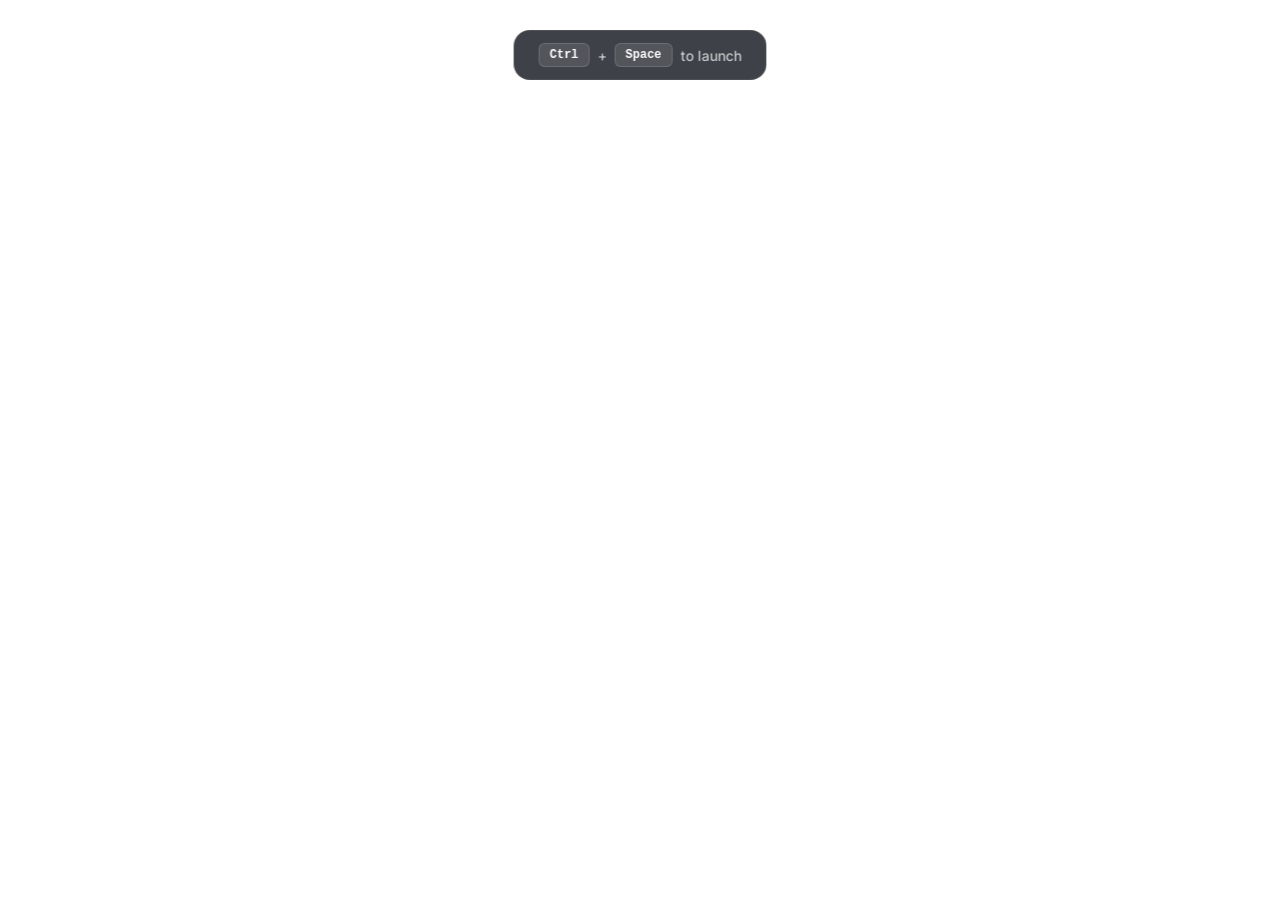
==== commit 64a61926: "Redesign launcher with modern glassmorphism UI Update styling to match the new design with: - Previo" ====
--- a/index.html
+++ b/index.html
@@ -14,148 +14,167 @@
         <span class="hint-key">Ctrl</span> + <span class="hint-key">Space</span> to launch
     </div>
 
-    <!-- Test button for debugging -->
-    <button id="test-toggle-btn" style="
-        position: fixed;
-        bottom: 20px;
-        right: 20px;
-        padding: 15px 25px;
-        background: linear-gradient(135deg, #667eea 0%, #764ba2 100%);
-        color: white;
-        border: none;
-        border-radius: 12px;
-        cursor: pointer;
-        font-size: 14px;
-        font-weight: 600;
-        box-shadow: 0 4px 12px rgba(102, 126, 234, 0.4);
-        z-index: 9999;
-        font-family: 'Inter', sans-serif;
-    ">
-        🚀 測試開啟 Launcher
-    </button>
-
     <div class="launcher-container">
         <!-- Main launcher interface -->
         <div class="launcher">
-            <!-- Search input section -->
+            <!-- Previous Chats Section -->
+            <div class="section">
+                <div class="section-title">Previous Chats</div>
+                <div class="chat-list" id="chat-list">
+                    <div class="chat-item">
+                        <div class="chat-icon gradient-1">
+                            <i class="fas fa-comment-dots"></i>
+                        </div>
+                        <div class="chat-info">
+                            <span class="chat-name">Golden Case Meaning Explained</span>
+                            <span class="chat-time">Just now</span>
+                        </div>
+                        <button class="switch-btn">Switch to chat <i class="fas fa-arrow-right"></i></button>
+                    </div>
+                    <div class="chat-item">
+                        <div class="chat-icon gradient-2">
+                            <i class="fas fa-comment-dots"></i>
+                        </div>
+                        <div class="chat-info">
+                            <span class="chat-name">AI Conversation Branching Interface</span>
+                            <span class="chat-time">15 hours ago</span>
+                        </div>
+                        <button class="switch-btn">Switch to chat <i class="fas fa-arrow-right"></i></button>
+                    </div>
+                    <div class="chat-item">
+                        <div class="chat-icon gradient-3">
+                            <i class="fas fa-comment-dots"></i>
+                        </div>
+                        <div class="chat-info">
+                            <span class="chat-name">ROE and Stock Price Dynamics</span>
+                            <span class="chat-time">12 days ago</span>
+                        </div>
+                        <button class="switch-btn">Switch to chat <i class="fas fa-arrow-right"></i></button>
+                    </div>
+                </div>
+            </div>
+
+            <!-- Suggested Actions Section -->
+            <div class="section">
+                <div class="section-title">Suggested Actions</div>
+                <div class="action-list" id="action-list">
+                    <div class="action-item">
+                        <div class="action-icon spotify">
+                            <i class="fab fa-spotify"></i>
+                        </div>
+                        <div class="action-info">
+                            <span class="action-name">Play the podcast last listened - Lex Fridman Podcast : Javier Milei: President of Argentina - F...</span>
+                            <span class="action-app">Spotify</span>
+                        </div>
+                        <button class="switch-btn">Switch to app <i class="fas fa-arrow-right"></i></button>
+                    </div>
+                    <div class="action-item">
+                        <div class="action-icon notion">
+                            <i class="fas fa-clone"></i>
+                        </div>
+                        <div class="action-info">
+                            <span class="action-name">Copy and paste to Notion</span>
+                            <span class="action-app">Autoflow</span>
+                        </div>
+                        <button class="shortcut-btn">Cmd+1</button>
+                    </div>
+                    <div class="action-item">
+                        <div class="action-icon arc">
+                            <i class="fas fa-globe"></i>
+                        </div>
+                        <div class="action-info">
+                            <span class="action-name">Search for Yahoo Stock</span>
+                            <span class="action-app">Arc</span>
+                        </div>
+                        <button class="switch-btn">Switch to tab <i class="fas fa-arrow-right"></i></button>
+                    </div>
+                    <div class="action-item">
+                        <div class="action-icon excel">
+                            <i class="fas fa-file-excel"></i>
+                        </div>
+                        <div class="action-info">
+                            <span class="action-name">Open file - Global Q3 Financial Report</span>
+                            <span class="action-app">Microsoft Excel</span>
+                        </div>
+                        <button class="shortcut-btn">Cmd+3</button>
+                    </div>
+                </div>
+            </div>
+
+            <!-- Input Section -->
             <div class="input-section">
                 <div class="input-container">
-                    <i class="fas fa-search input-icon"></i>
-                    <input
-                        type="text"
-                        id="command-input"
-                        placeholder="Type a command or ask anything..."
-                        class="command-input"
-                        autocomplete="off"
-                        spellcheck="false"
-                    >
-                    <div class="input-actions">
-                        <button class="action-btn mic-btn" aria-label="Voice input" title="Voice input">
-                            <i class="fas fa-microphone"></i>
+                    <div class="input-left">
+                        <button class="model-selector">
+                            <div class="model-icon">
+                                <span class="gradient-dot"></span>
+                            </div>
                         </button>
-                        <button class="action-btn settings-btn" aria-label="Settings" title="Settings">
-                            <i class="fas fa-cog"></i>
+                        <button class="history-btn">
+                            <i class="far fa-clock"></i>
+                        </button>
+                        <input
+                            type="text"
+                            id="command-input"
+                            placeholder="What's on your mind ?"
+                            class="command-input"
+                            autocomplete="off"
+                            spellcheck="false"
+                        >
+                    </div>
+                    <div class="input-right">
+                        <button class="skills-btn">
+                            Skills <i class="fas fa-caret-down"></i>
+                        </button>
+                        <button class="submit-btn" id="submit-btn">
+                            <i class="fas fa-arrow-up"></i>
                         </button>
                     </div>
                 </div>
             </div>
 
-            <!-- Command suggestions/quick actions -->
-            <div class="suggestions-section">
-                <div class="section-header">
-                    <i class="fas fa-bolt"></i>
-                    <span>Quick Actions</span>
+            <!-- Quick Action Buttons -->
+            <div class="quick-actions">
+                <button class="quick-action-btn">
+                    <div class="quick-action-icon">
+                        <i class="fas fa-brain"></i>
+                    </div>
+                    <span>Recall Something</span>
+                </button>
+                <button class="quick-action-btn">
+                    <div class="quick-action-icon">
+                        <i class="fas fa-tasks"></i>
+                    </div>
+                    <span>Assign Actions</span>
+                </button>
+                <button class="quick-action-btn">
+                    <div class="quick-action-icon">
+                        <i class="fas fa-keyboard"></i>
+                    </div>
+                    <span>Physical Input</span>
+                </button>
+            </div>
+
+            <!-- Keyboard Shortcuts -->
+            <div class="shortcuts-bar">
+                <div class="shortcut-group">
+                    <kbd>swipe-left</kbd>
+                    <kbd>swipe-right</kbd>
+                    <span>Navigate functions</span>
                 </div>
-                <div class="suggestions-grid">
-                    <button class="suggestion-card" data-command="analyze">
-                        <div class="card-icon">
-                            <i class="fas fa-brain"></i>
-                        </div>
-                        <div class="card-content">
-                            <div class="card-title">AI Analyze</div>
-                            <div class="card-desc">Analyze context</div>
-                        </div>
-                    </button>
-                    <button class="suggestion-card" data-command="search">
-                        <div class="card-icon">
-                            <i class="fas fa-search"></i>
-                        </div>
-                        <div class="card-content">
-                            <div class="card-title">Smart Search</div>
-                            <div class="card-desc">Find anything</div>
-                        </div>
-                    </button>
-                    <button class="suggestion-card" data-command="generate">
-                        <div class="card-icon">
-                            <i class="fas fa-magic"></i>
-                        </div>
-                        <div class="card-content">
-                            <div class="card-title">Generate</div>
-                            <div class="card-desc">Create content</div>
-                        </div>
-                    </button>
-                    <button class="suggestion-card" data-command="assistant">
-                        <div class="card-icon">
-                            <i class="fas fa-robot"></i>
-                        </div>
-                        <div class="card-content">
-                            <div class="card-title">AI Assistant</div>
-                            <div class="card-desc">Get help</div>
-                        </div>
-                    </button>
+                <div class="shortcut-group">
+                    <kbd>tap</kbd>
+                    <span>Enter to the function</span>
+                </div>
+                <div class="shortcut-group">
+                    <kbd>esc</kbd>
+                    <kbd>quick swipe-left</kbd>
+                    <span>Exit launcher</span>
                 </div>
             </div>
-
-            <!-- Recent commands section -->
-            <div class="recent-section">
-                <div class="section-header">
-                    <i class="fas fa-history"></i>
-                    <span>Recent</span>
-                </div>
-                <div class="recent-items" id="recent-items">
-                    <!-- Recent items will be populated here -->
-                    <div class="empty-state">
-                        <i class="fas fa-clock"></i>
-                        <span>No recent commands</span>
-                    </div>
-                </div>
-            </div>
-        </div>
-
-        <!-- AI Chat interface -->
-        <div class="chat-container">
-            <div class="chat-header">
-                <div class="chat-title">
-                    <i class="fas fa-comments"></i>
-                    <span>AI Assistant</span>
-                </div>
-                <button class="close-btn" aria-label="Close chat">
-                    <i class="fas fa-times"></i>
-                </button>
-            </div>
-            <div class="chat-content">
-                <div class="chat-messages" id="chat-messages">
-                    <!-- Messages will be added here -->
-                </div>
-                <div class="typing-indicator">
-                    <div class="typing-dots">
-                        <span></span>
-                        <span></span>
-                        <span></span>
-                    </div>
-                    <span class="typing-text">AI is thinking...</span>
-                </div>
-            </div>
-        </div>
-
-        <!-- Keyboard shortcuts hint -->
-        <div class="shortcuts-hint">
-            <span><kbd>↑</kbd><kbd>↓</kbd> Navigate</span>
-            <span><kbd>Enter</kbd> Select</span>
-            <span><kbd>Esc</kbd> Close</span>
         </div>
     </div>
 
     <script src="script.js"></script>
 </body>
-</html> +</html>
--- a/styles.css
+++ b/styles.css
@@ -9,28 +9,34 @@
 
 :root {
     /* Color Palette */
-    --primary-gradient: linear-gradient(135deg, #667eea 0%, #764ba2 50%, #f093fb 100%);
-    --secondary-gradient: linear-gradient(135deg, #4facfe 0%, #00f2fe 100%);
-    --accent-color: #667eea;
-    --accent-color-light: #8b9bff;
-
-    /* Background Colors */
-    --bg-dark: #0f0f1e;
-    --bg-darker: #0a0a15;
-    --bg-card: rgba(20, 20, 35, 0.85);
-    --bg-card-hover: rgba(30, 30, 50, 0.9);
+    --bg-glass: rgba(30, 32, 40, 0.85);
+    --bg-glass-lighter: rgba(45, 48, 58, 0.9);
+    --bg-input: rgba(50, 53, 65, 0.8);
 
     /* Text Colors */
     --text-primary: #ffffff;
     --text-secondary: rgba(255, 255, 255, 0.7);
-    --text-muted: rgba(255, 255, 255, 0.5);
+    --text-muted: rgba(255, 255, 255, 0.45);
+
+    /* Accent Colors */
+    --accent-green: #1DB954;
+    --accent-blue: #0066FF;
+    --accent-purple: #8B5CF6;
+    --accent-orange: #F59E0B;
+    --accent-red: #EF4444;
+    --accent-excel: #217346;
+    --accent-arc: #FF6B6B;
+
+    /* Gradients */
+    --gradient-1: linear-gradient(135deg, #10B981, #3B82F6);
+    --gradient-2: linear-gradient(135deg, #8B5CF6, #EC4899);
+    --gradient-3: linear-gradient(135deg, #F59E0B, #EF4444);
+    --gradient-ai: linear-gradient(135deg, #FF6B6B, #4ECDC4, #44A8FF, #A855F7);
 
     /* Effects */
-    --blur-amount: 20px;
-    --shadow-sm: 0 2px 8px rgba(0, 0, 0, 0.2);
-    --shadow-md: 0 8px 24px rgba(0, 0, 0, 0.3);
-    --shadow-lg: 0 16px 48px rgba(0, 0, 0, 0.4);
-    --shadow-glow: 0 0 40px rgba(102, 126, 234, 0.3);
+    --blur-amount: 40px;
+    --border-color: rgba(255, 255, 255, 0.08);
+    --shadow-lg: 0 25px 50px -12px rgba(0, 0, 0, 0.5);
 
     /* Border Radius */
     --radius-sm: 8px;
@@ -39,10 +45,8 @@
     --radius-xl: 20px;
 
     /* Transitions */
-    --transition-fast: 0.2s cubic-bezier(0.4, 0, 0.2, 1);
-    --transition-normal: 0.3s cubic-bezier(0.4, 0, 0.2, 1);
-    --transition-slow: 0.5s cubic-bezier(0.4, 0, 0.2, 1);
-    --transition-bounce: 0.6s cubic-bezier(0.34, 1.56, 0.64, 1);
+    --transition-fast: 0.15s ease;
+    --transition-normal: 0.25s ease;
 }
 
 body {
@@ -51,14 +55,9 @@
     display: flex;
     justify-content: center;
     align-items: center;
-    background: var(--bg-darker);
-    background-image:
-        radial-gradient(circle at 20% 30%, rgba(102, 126, 234, 0.15) 0%, transparent 50%),
-        radial-gradient(circle at 80% 70%, rgba(118, 75, 162, 0.15) 0%, transparent 50%),
-        url('https://cdn.wallpaperhub.app/cloudcache/2/b/b/9/0/6/2bb9062555f5b2bf7e5a5f8d92dfb841ec6919e8.jpg');
-    background-size: 100% 100%, 100% 100%, cover;
-    background-position: center, center, center;
-    background-repeat: no-repeat;
+    background: url('https://cdn.wallpaperhub.app/cloudcache/2/b/b/9/0/6/2bb9062555f5b2bf7e5a5f8d92dfb841ec6919e8.jpg');
+    background-size: cover;
+    background-position: center;
     color: var(--text-primary);
     overflow: hidden;
 }
@@ -75,17 +74,16 @@
     align-items: center;
     gap: 8px;
     padding: 12px 24px;
-    background: var(--bg-card);
+    background: var(--bg-glass);
     backdrop-filter: blur(var(--blur-amount));
+    -webkit-backdrop-filter: blur(var(--blur-amount));
     border-radius: var(--radius-lg);
-    border: 1px solid rgba(255, 255, 255, 0.1);
+    border: 1px solid var(--border-color);
     color: var(--text-secondary);
     font-size: 14px;
     font-weight: 500;
-    box-shadow: var(--shadow-md);
-    opacity: 1;
+    z-index: 999;
     transition: opacity var(--transition-normal);
-    z-index: 999;
 }
 
 .activation-hint.hidden {
@@ -94,32 +92,29 @@
 }
 
 .hint-key {
-    padding: 4px 8px;
+    padding: 4px 10px;
     background: rgba(255, 255, 255, 0.1);
     border-radius: 6px;
     font-family: 'SF Mono', 'Monaco', 'Courier New', monospace;
     font-size: 12px;
     font-weight: 600;
     color: var(--text-primary);
-    border: 1px solid rgba(255, 255, 255, 0.2);
+    border: 1px solid rgba(255, 255, 255, 0.15);
 }
 
 /* ===========================
    Launcher Container
    =========================== */
 .launcher-container {
-    width: 700px;
-    max-width: 90vw;
+    width: 780px;
+    max-width: 95vw;
     position: fixed;
     top: 50%;
     left: 50%;
-    transform: translate(-50%, -50%) scale(0.9);
+    transform: translate(-50%, -50%) scale(0.95);
     opacity: 0;
     visibility: hidden;
-    transition:
-        opacity var(--transition-slow),
-        transform var(--transition-slow),
-        visibility 0s linear 0.5s;
+    transition: all var(--transition-normal);
     z-index: 1000;
 }
 
@@ -127,75 +122,298 @@
     opacity: 1;
     visibility: visible;
     transform: translate(-50%, -50%) scale(1);
-    transition:
-        opacity var(--transition-slow),
-        transform var(--transition-slow),
-        visibility 0s;
 }
 
 /* ===========================
    Main Launcher
    =========================== */
 .launcher {
-    background: var(--bg-card);
+    background: var(--bg-glass);
     backdrop-filter: blur(var(--blur-amount));
+    -webkit-backdrop-filter: blur(var(--blur-amount));
     border-radius: var(--radius-xl);
-    border: 1px solid rgba(255, 255, 255, 0.1);
-    box-shadow: var(--shadow-lg), var(--shadow-glow);
-    padding: 24px;
+    border: 1px solid var(--border-color);
+    box-shadow: var(--shadow-lg);
+    padding: 20px;
+    overflow: hidden;
+}
+
+/* ===========================
+   Sections
+   =========================== */
+.section {
+    margin-bottom: 20px;
+}
+
+.section-title {
+    font-size: 13px;
+    font-weight: 500;
+    color: var(--text-muted);
+    margin-bottom: 12px;
+    padding-left: 4px;
+}
+
+/* ===========================
+   Chat List (Previous Chats)
+   =========================== */
+.chat-list {
+    display: flex;
+    flex-direction: column;
+    gap: 4px;
+}
+
+.chat-item {
+    display: flex;
+    align-items: center;
+    gap: 12px;
+    padding: 10px 12px;
+    border-radius: var(--radius-md);
+    cursor: pointer;
+    transition: background var(--transition-fast);
+}
+
+.chat-item:hover {
+    background: rgba(255, 255, 255, 0.05);
+}
+
+.chat-icon {
+    width: 28px;
+    height: 28px;
+    border-radius: var(--radius-sm);
+    display: flex;
+    align-items: center;
+    justify-content: center;
+    font-size: 14px;
+    color: white;
+    flex-shrink: 0;
+}
+
+.chat-icon.gradient-1 { background: var(--gradient-1); }
+.chat-icon.gradient-2 { background: var(--gradient-2); }
+.chat-icon.gradient-3 { background: var(--gradient-3); }
+
+.chat-info {
+    flex: 1;
+    min-width: 0;
+    display: flex;
+    align-items: center;
+    gap: 12px;
+}
+
+.chat-name {
+    font-size: 14px;
+    font-weight: 500;
+    color: var(--text-primary);
+    white-space: nowrap;
+    overflow: hidden;
+    text-overflow: ellipsis;
+}
+
+.chat-time {
+    font-size: 12px;
+    color: var(--text-muted);
+    white-space: nowrap;
+}
+
+.switch-btn {
+    padding: 6px 12px;
+    background: rgba(255, 255, 255, 0.08);
+    border: 1px solid rgba(255, 255, 255, 0.12);
+    border-radius: var(--radius-sm);
+    color: var(--text-secondary);
+    font-size: 12px;
+    font-weight: 500;
+    cursor: pointer;
+    display: flex;
+    align-items: center;
+    gap: 6px;
+    transition: all var(--transition-fast);
+    white-space: nowrap;
+}
+
+.switch-btn:hover {
+    background: rgba(255, 255, 255, 0.12);
+    color: var(--text-primary);
+}
+
+.switch-btn i {
+    font-size: 10px;
+}
+
+/* ===========================
+   Action List (Suggested Actions)
+   =========================== */
+.action-list {
+    display: flex;
+    flex-direction: column;
+    gap: 4px;
+}
+
+.action-item {
+    display: flex;
+    align-items: center;
+    gap: 12px;
+    padding: 10px 12px;
+    border-radius: var(--radius-md);
+    cursor: pointer;
+    transition: background var(--transition-fast);
+}
+
+.action-item:hover {
+    background: rgba(255, 255, 255, 0.05);
+}
+
+.action-icon {
+    width: 28px;
+    height: 28px;
+    border-radius: var(--radius-sm);
+    display: flex;
+    align-items: center;
+    justify-content: center;
+    font-size: 14px;
+    color: white;
+    flex-shrink: 0;
+}
+
+.action-icon.spotify { background: var(--accent-green); }
+.action-icon.notion { background: #000000; }
+.action-icon.arc { background: var(--accent-arc); }
+.action-icon.excel { background: var(--accent-excel); }
+
+.action-info {
+    flex: 1;
+    min-width: 0;
+    display: flex;
+    align-items: center;
+    gap: 12px;
+}
+
+.action-name {
+    font-size: 14px;
+    font-weight: 500;
+    color: var(--text-primary);
+    white-space: nowrap;
+    overflow: hidden;
+    text-overflow: ellipsis;
+}
+
+.action-app {
+    font-size: 12px;
+    color: var(--text-muted);
+    white-space: nowrap;
+}
+
+.shortcut-btn {
+    padding: 6px 12px;
+    background: rgba(255, 255, 255, 0.08);
+    border: 1px solid rgba(255, 255, 255, 0.12);
+    border-radius: var(--radius-sm);
+    color: var(--text-secondary);
+    font-size: 12px;
+    font-weight: 500;
+    font-family: 'SF Mono', 'Monaco', 'Courier New', monospace;
+    cursor: pointer;
+    transition: all var(--transition-fast);
+}
+
+.shortcut-btn:hover {
+    background: rgba(255, 255, 255, 0.12);
+    color: var(--text-primary);
+}
+
+/* ===========================
+   Input Section
+   =========================== */
+.input-section {
+    margin-bottom: 16px;
+}
+
+.input-container {
+    display: flex;
+    align-items: center;
+    justify-content: space-between;
+    background: var(--bg-input);
+    border-radius: var(--radius-lg);
+    padding: 8px 12px;
+    border: 1px solid var(--border-color);
+}
+
+.input-left {
+    display: flex;
+    align-items: center;
+    gap: 8px;
+    flex: 1;
+}
+
+.input-right {
+    display: flex;
+    align-items: center;
+    gap: 8px;
+}
+
+.model-selector {
+    width: 32px;
+    height: 32px;
+    background: transparent;
+    border: none;
+    cursor: pointer;
+    display: flex;
+    align-items: center;
+    justify-content: center;
+    border-radius: var(--radius-sm);
+    transition: background var(--transition-fast);
+}
+
+.model-selector:hover {
+    background: rgba(255, 255, 255, 0.1);
+}
+
+.model-icon {
+    width: 24px;
+    height: 24px;
+    display: flex;
+    align-items: center;
+    justify-content: center;
+}
+
+.gradient-dot {
+    width: 20px;
+    height: 20px;
+    background: var(--gradient-ai);
+    border-radius: 50%;
     position: relative;
-    overflow: hidden;
-}
-
-.launcher::before {
+}
+
+.gradient-dot::after {
     content: '';
     position: absolute;
-    top: 0;
-    left: 0;
-    right: 0;
-    height: 1px;
-    background: linear-gradient(90deg,
-        transparent 0%,
-        rgba(102, 126, 234, 0.5) 50%,
-        transparent 100%
-    );
-    opacity: 0.6;
-}
-
-/* ===========================
-   Input Section
-   =========================== */
-.input-section {
-    margin-bottom: 24px;
-}
-
-.input-container {
-    position: relative;
-    display: flex;
-    align-items: center;
-    background: rgba(255, 255, 255, 0.05);
-    border: 2px solid transparent;
-    border-radius: var(--radius-md);
-    padding: 0 16px;
-    transition: all var(--transition-normal);
-}
-
-.input-container:hover {
-    background: rgba(255, 255, 255, 0.08);
-    border-color: rgba(102, 126, 234, 0.3);
-}
-
-.input-container:focus-within {
-    background: rgba(255, 255, 255, 0.08);
-    border-color: var(--accent-color);
-    box-shadow: 0 0 0 4px rgba(102, 126, 234, 0.1);
-}
-
-.input-icon {
-    color: var(--accent-color-light);
+    top: 50%;
+    left: 50%;
+    transform: translate(-50%, -50%);
+    width: 6px;
+    height: 6px;
+    background: white;
+    border-radius: 50%;
+}
+
+.history-btn {
+    width: 32px;
+    height: 32px;
+    background: transparent;
+    border: none;
+    cursor: pointer;
+    display: flex;
+    align-items: center;
+    justify-content: center;
+    border-radius: var(--radius-sm);
+    color: var(--text-muted);
     font-size: 16px;
-    margin-right: 12px;
-    opacity: 0.8;
+    transition: all var(--transition-fast);
+}
+
+.history-btn:hover {
+    background: rgba(255, 255, 255, 0.1);
+    color: var(--text-secondary);
 }
 
 .command-input {
@@ -204,9 +422,9 @@
     border: none;
     outline: none;
     color: var(--text-primary);
-    font-size: 16px;
+    font-size: 15px;
     font-weight: 400;
-    padding: 16px 0;
+    padding: 8px;
     font-family: 'Inter', sans-serif;
 }
 
@@ -214,423 +432,122 @@
     color: var(--text-muted);
 }
 
-.input-actions {
-    display: flex;
+.skills-btn {
+    padding: 6px 12px;
+    background: rgba(255, 255, 255, 0.08);
+    border: 1px solid rgba(255, 255, 255, 0.12);
+    border-radius: var(--radius-sm);
+    color: var(--text-secondary);
+    font-size: 13px;
+    font-weight: 500;
+    cursor: pointer;
+    display: flex;
+    align-items: center;
+    gap: 6px;
+    transition: all var(--transition-fast);
+}
+
+.skills-btn:hover {
+    background: rgba(255, 255, 255, 0.12);
+    color: var(--text-primary);
+}
+
+.skills-btn i {
+    font-size: 10px;
+}
+
+.submit-btn {
+    width: 32px;
+    height: 32px;
+    background: rgba(255, 255, 255, 0.1);
+    border: 1px solid rgba(255, 255, 255, 0.15);
+    border-radius: var(--radius-sm);
+    color: var(--text-secondary);
+    font-size: 14px;
+    cursor: pointer;
+    display: flex;
+    align-items: center;
+    justify-content: center;
+    transition: all var(--transition-fast);
+}
+
+.submit-btn:hover {
+    background: rgba(255, 255, 255, 0.15);
+    color: var(--text-primary);
+}
+
+/* ===========================
+   Quick Actions
+   =========================== */
+.quick-actions {
+    display: flex;
+    justify-content: flex-end;
+    gap: 12px;
+    margin-bottom: 16px;
+    padding: 0 4px;
+}
+
+.quick-action-btn {
+    display: flex;
+    align-items: center;
     gap: 8px;
-    margin-left: 12px;
-}
-
-.action-btn {
-    width: 36px;
-    height: 36px;
-    display: flex;
-    align-items: center;
-    justify-content: center;
+    padding: 8px 12px;
     background: transparent;
+    border: none;
+    cursor: pointer;
+    color: var(--text-secondary);
+    font-size: 13px;
+    font-weight: 500;
+    transition: all var(--transition-fast);
+    border-radius: var(--radius-sm);
+}
+
+.quick-action-btn:hover {
+    background: rgba(255, 255, 255, 0.05);
+    color: var(--text-primary);
+}
+
+.quick-action-icon {
+    width: 28px;
+    height: 28px;
+    background: rgba(255, 255, 255, 0.08);
     border: 1px solid rgba(255, 255, 255, 0.1);
     border-radius: var(--radius-sm);
-    color: var(--text-secondary);
-    cursor: pointer;
-    transition: all var(--transition-fast);
-}
-
-.action-btn:hover {
-    background: rgba(255, 255, 255, 0.1);
-    border-color: rgba(255, 255, 255, 0.2);
-    color: var(--text-primary);
-    transform: translateY(-1px);
-}
-
-.action-btn:active {
-    transform: translateY(0);
-}
-
-/* ===========================
-   Section Headers
-   =========================== */
-.section-header {
-    display: flex;
-    align-items: center;
-    gap: 8px;
-    margin-bottom: 12px;
-    padding: 0 4px;
-    color: var(--text-secondary);
-    font-size: 13px;
-    font-weight: 600;
-    text-transform: uppercase;
-    letter-spacing: 0.5px;
-}
-
-.section-header i {
+    display: flex;
+    align-items: center;
+    justify-content: center;
     font-size: 12px;
-    opacity: 0.7;
-}
-
-/* ===========================
-   Suggestions Grid
-   =========================== */
-.suggestions-section {
-    margin-bottom: 24px;
-}
-
-.suggestions-grid {
-    display: grid;
-    grid-template-columns: repeat(2, 1fr);
-    gap: 10px;
-}
-
-.suggestion-card {
-    display: flex;
-    align-items: center;
-    gap: 12px;
-    background: rgba(255, 255, 255, 0.05);
-    border: 1px solid rgba(255, 255, 255, 0.1);
-    border-radius: var(--radius-md);
-    padding: 14px;
-    cursor: pointer;
-    transition: all var(--transition-normal);
-    text-align: left;
-}
-
-.suggestion-card:hover {
-    background: rgba(255, 255, 255, 0.1);
-    border-color: var(--accent-color);
-    transform: translateY(-2px);
-    box-shadow: var(--shadow-sm);
-}
-
-.suggestion-card:active {
-    transform: translateY(0);
-}
-
-.card-icon {
-    width: 40px;
-    height: 40px;
-    display: flex;
-    align-items: center;
-    justify-content: center;
-    background: var(--primary-gradient);
-    border-radius: var(--radius-sm);
-    color: white;
-    font-size: 18px;
-    flex-shrink: 0;
-}
-
-.card-content {
-    flex: 1;
-    min-width: 0;
-}
-
-.card-title {
-    font-size: 14px;
-    font-weight: 600;
-    color: var(--text-primary);
-    margin-bottom: 2px;
-}
-
-.card-desc {
+}
+
+/* ===========================
+   Keyboard Shortcuts Bar
+   =========================== */
+.shortcuts-bar {
+    display: flex;
+    align-items: center;
+    justify-content: center;
+    gap: 24px;
+    padding: 12px 0 4px 0;
+    border-top: 1px solid var(--border-color);
+}
+
+.shortcut-group {
+    display: flex;
+    align-items: center;
+    gap: 6px;
     font-size: 12px;
     color: var(--text-muted);
 }
 
-/* ===========================
-   Recent Section
-   =========================== */
-.recent-section {
-    margin-bottom: 8px;
-}
-
-.recent-items {
-    display: flex;
-    flex-direction: column;
-    gap: 6px;
-}
-
-.recent-item {
-    display: flex;
-    align-items: center;
-    gap: 12px;
-    padding: 10px 12px;
-    background: rgba(255, 255, 255, 0.03);
-    border: 1px solid transparent;
-    border-radius: var(--radius-sm);
-    cursor: pointer;
-    transition: all var(--transition-fast);
-}
-
-.recent-item:hover {
-    background: rgba(255, 255, 255, 0.08);
-    border-color: rgba(255, 255, 255, 0.1);
-}
-
-.recent-item i {
-    color: var(--accent-color-light);
-    font-size: 14px;
-    width: 20px;
-    text-align: center;
-}
-
-.recent-item span {
-    flex: 1;
-    font-size: 13px;
-    color: var(--text-secondary);
-}
-
-.recent-item .recent-time {
-    font-size: 11px;
-    color: var(--text-muted);
-}
-
-.empty-state {
-    display: flex;
-    align-items: center;
-    justify-content: center;
-    gap: 8px;
-    padding: 24px;
-    color: var(--text-muted);
-    font-size: 13px;
-}
-
-.empty-state i {
-    font-size: 16px;
-    opacity: 0.5;
-}
-
-/* ===========================
-   Chat Container
-   =========================== */
-.chat-container {
-    position: absolute;
-    bottom: calc(100% + 12px);
-    left: 0;
-    right: 0;
-    max-height: 0;
-    background: var(--bg-card);
-    backdrop-filter: blur(var(--blur-amount));
-    border-radius: var(--radius-xl);
+kbd {
+    padding: 3px 8px;
+    background: rgba(255, 255, 255, 0.06);
     border: 1px solid rgba(255, 255, 255, 0.1);
-    box-shadow: var(--shadow-lg);
-    overflow: hidden;
-    opacity: 0;
-    transform: translateY(20px);
-    transition:
-        max-height var(--transition-slow),
-        opacity var(--transition-normal),
-        transform var(--transition-slow);
-    pointer-events: none;
-}
-
-.chat-container.visible {
-    max-height: 500px;
-    opacity: 1;
-    transform: translateY(0);
-    pointer-events: all;
-}
-
-.chat-header {
-    display: flex;
-    align-items: center;
-    justify-content: space-between;
-    padding: 16px 20px;
-    border-bottom: 1px solid rgba(255, 255, 255, 0.1);
-    background: rgba(255, 255, 255, 0.03);
-}
-
-.chat-title {
-    display: flex;
-    align-items: center;
-    gap: 10px;
-    color: var(--text-primary);
-    font-size: 14px;
-    font-weight: 600;
-}
-
-.chat-title i {
-    color: var(--accent-color-light);
-}
-
-.close-btn {
-    width: 32px;
-    height: 32px;
-    display: flex;
-    align-items: center;
-    justify-content: center;
-    background: transparent;
-    border: 1px solid rgba(255, 255, 255, 0.1);
-    border-radius: 50%;
-    color: var(--text-secondary);
-    cursor: pointer;
-    transition: all var(--transition-fast);
-}
-
-.close-btn:hover {
-    background: rgba(255, 255, 255, 0.1);
-    color: var(--text-primary);
-    transform: rotate(90deg);
-}
-
-.chat-content {
-    display: flex;
-    flex-direction: column;
-    height: 100%;
-}
-
-.chat-messages {
-    flex: 1;
-    padding: 20px;
-    overflow-y: auto;
-    display: flex;
-    flex-direction: column;
-    gap: 12px;
-    max-height: 400px;
-}
-
-/* Custom Scrollbar */
-.chat-messages::-webkit-scrollbar {
-    width: 6px;
-}
-
-.chat-messages::-webkit-scrollbar-track {
-    background: transparent;
-}
-
-.chat-messages::-webkit-scrollbar-thumb {
-    background: rgba(255, 255, 255, 0.2);
-    border-radius: 3px;
-}
-
-.chat-messages::-webkit-scrollbar-thumb:hover {
-    background: rgba(255, 255, 255, 0.3);
-}
-
-/* ===========================
-   Chat Messages
-   =========================== */
-.message {
-    max-width: 80%;
-    padding: 12px 16px;
-    border-radius: var(--radius-md);
-    font-size: 14px;
-    line-height: 1.5;
-    animation: messageSlideIn 0.3s ease-out;
-}
-
-@keyframes messageSlideIn {
-    from {
-        opacity: 0;
-        transform: translateY(10px);
-    }
-    to {
-        opacity: 1;
-        transform: translateY(0);
-    }
-}
-
-.user-message {
-    background: var(--primary-gradient);
-    color: white;
-    align-self: flex-end;
-    border-bottom-right-radius: 4px;
-}
-
-.ai-message {
-    background: rgba(255, 255, 255, 0.08);
-    color: var(--text-primary);
-    align-self: flex-start;
-    border: 1px solid rgba(255, 255, 255, 0.1);
-    border-bottom-left-radius: 4px;
-}
-
-/* ===========================
-   Typing Indicator
-   =========================== */
-.typing-indicator {
-    display: none;
-    align-items: center;
-    gap: 12px;
-    padding: 12px 16px;
-    margin: 0 20px 16px 20px;
-    background: rgba(255, 255, 255, 0.05);
-    border-radius: var(--radius-md);
-    align-self: flex-start;
-    max-width: 200px;
-}
-
-.typing-indicator.visible {
-    display: flex;
-}
-
-.typing-dots {
-    display: flex;
-    gap: 4px;
-}
-
-.typing-dots span {
-    width: 8px;
-    height: 8px;
-    background: var(--accent-color-light);
-    border-radius: 50%;
-    animation: typingBounce 1.4s infinite ease-in-out;
-}
-
-.typing-dots span:nth-child(1) {
-    animation-delay: 0s;
-}
-
-.typing-dots span:nth-child(2) {
-    animation-delay: 0.2s;
-}
-
-.typing-dots span:nth-child(3) {
-    animation-delay: 0.4s;
-}
-
-@keyframes typingBounce {
-    0%, 60%, 100% {
-        transform: translateY(0);
-        opacity: 0.7;
-    }
-    30% {
-        transform: translateY(-6px);
-        opacity: 1;
-    }
-}
-
-.typing-text {
-    font-size: 13px;
-    color: var(--text-muted);
-    font-style: italic;
-}
-
-/* ===========================
-   Keyboard Shortcuts Hint
-   =========================== */
-.shortcuts-hint {
-    display: flex;
-    align-items: center;
-    justify-content: center;
-    gap: 16px;
-    margin-top: 12px;
-    padding: 10px;
-    font-size: 12px;
-    color: var(--text-muted);
-}
-
-.shortcuts-hint span {
-    display: flex;
-    align-items: center;
-    gap: 6px;
-}
-
-kbd {
-    padding: 4px 8px;
-    background: rgba(255, 255, 255, 0.1);
-    border: 1px solid rgba(255, 255, 255, 0.2);
     border-radius: 4px;
     font-family: 'SF Mono', 'Monaco', 'Courier New', monospace;
     font-size: 11px;
-    font-weight: 600;
-    color: var(--text-primary);
+    font-weight: 500;
+    color: var(--text-secondary);
 }
 
 /* ===========================
@@ -639,77 +556,40 @@
 @media (max-width: 768px) {
     .launcher-container {
         width: 95vw;
-        max-width: 95vw;
     }
 
     .launcher {
         padding: 16px;
     }
 
-    .suggestions-grid {
-        grid-template-columns: 1fr;
+    .chat-info,
+    .action-info {
+        flex-direction: column;
+        align-items: flex-start;
+        gap: 2px;
     }
 
-    .activation-hint {
-        top: 20px;
-        font-size: 12px;
-        padding: 8px 16px;
+    .quick-actions {
+        flex-wrap: wrap;
+        justify-content: center;
     }
 
-    .shortcuts-hint {
+    .shortcuts-bar {
         flex-wrap: wrap;
-        gap: 8px;
+        gap: 12px;
     }
 }
 
 @media (max-width: 480px) {
-    .command-input {
-        font-size: 14px;
-    }
-
-    .card-title {
-        font-size: 13px;
-    }
-
-    .card-desc {
+    .switch-btn,
+    .shortcut-btn {
+        padding: 4px 8px;
         font-size: 11px;
     }
 
-    .input-actions {
-        gap: 4px;
+    .quick-action-btn span {
+        display: none;
     }
-
-    .action-btn {
-        width: 32px;
-        height: 32px;
-    }
-}
-
-/* ===========================
-   Animations & Effects
-   =========================== */
-@keyframes fadeInUp {
-    from {
-        opacity: 0;
-        transform: translateY(20px);
-    }
-    to {
-        opacity: 1;
-        transform: translateY(0);
-    }
-}
-
-@keyframes pulse {
-    0%, 100% {
-        opacity: 1;
-    }
-    50% {
-        opacity: 0.5;
-    }
-}
-
-.animate-in {
-    animation: fadeInUp 0.4s ease-out;
 }
 
 /* ===========================
@@ -718,8 +598,3 @@
 .hidden {
     display: none !important;
 }
-
-.invisible {
-    opacity: 0 !important;
-    pointer-events: none !important;
-}
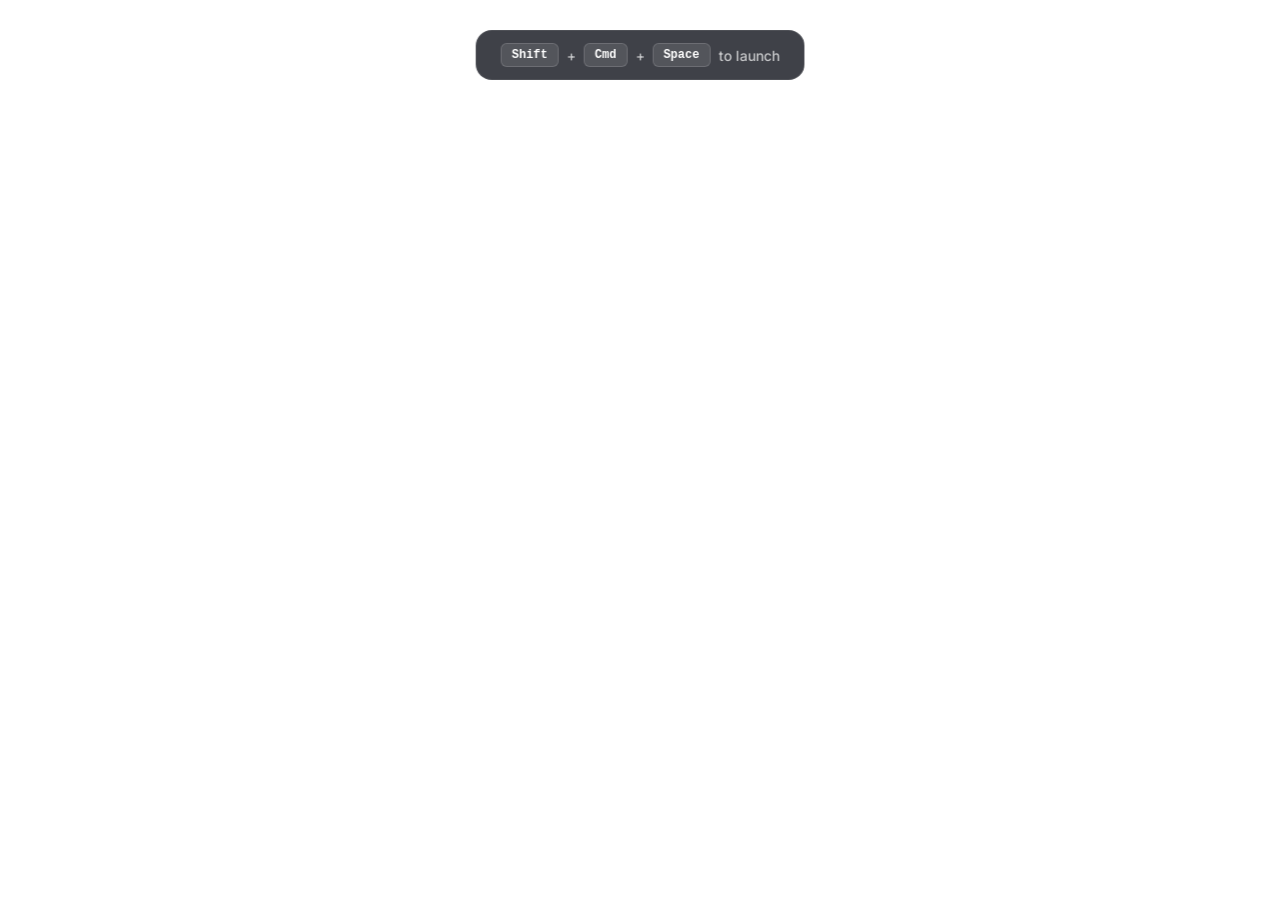
==== commit 7637f19b: "Change launcher shortcut to Shift+Cmd+Space" ====
--- a/index.html
+++ b/index.html
@@ -11,7 +11,7 @@
 <body>
     <!-- Hint text for activation -->
     <div class="activation-hint">
-        <span class="hint-key">Ctrl</span> + <span class="hint-key">Space</span> to launch
+        <span class="hint-key">Shift</span> + <span class="hint-key">Cmd</span> + <span class="hint-key">Space</span> to launch
     </div>
 
     <div class="launcher-container">
